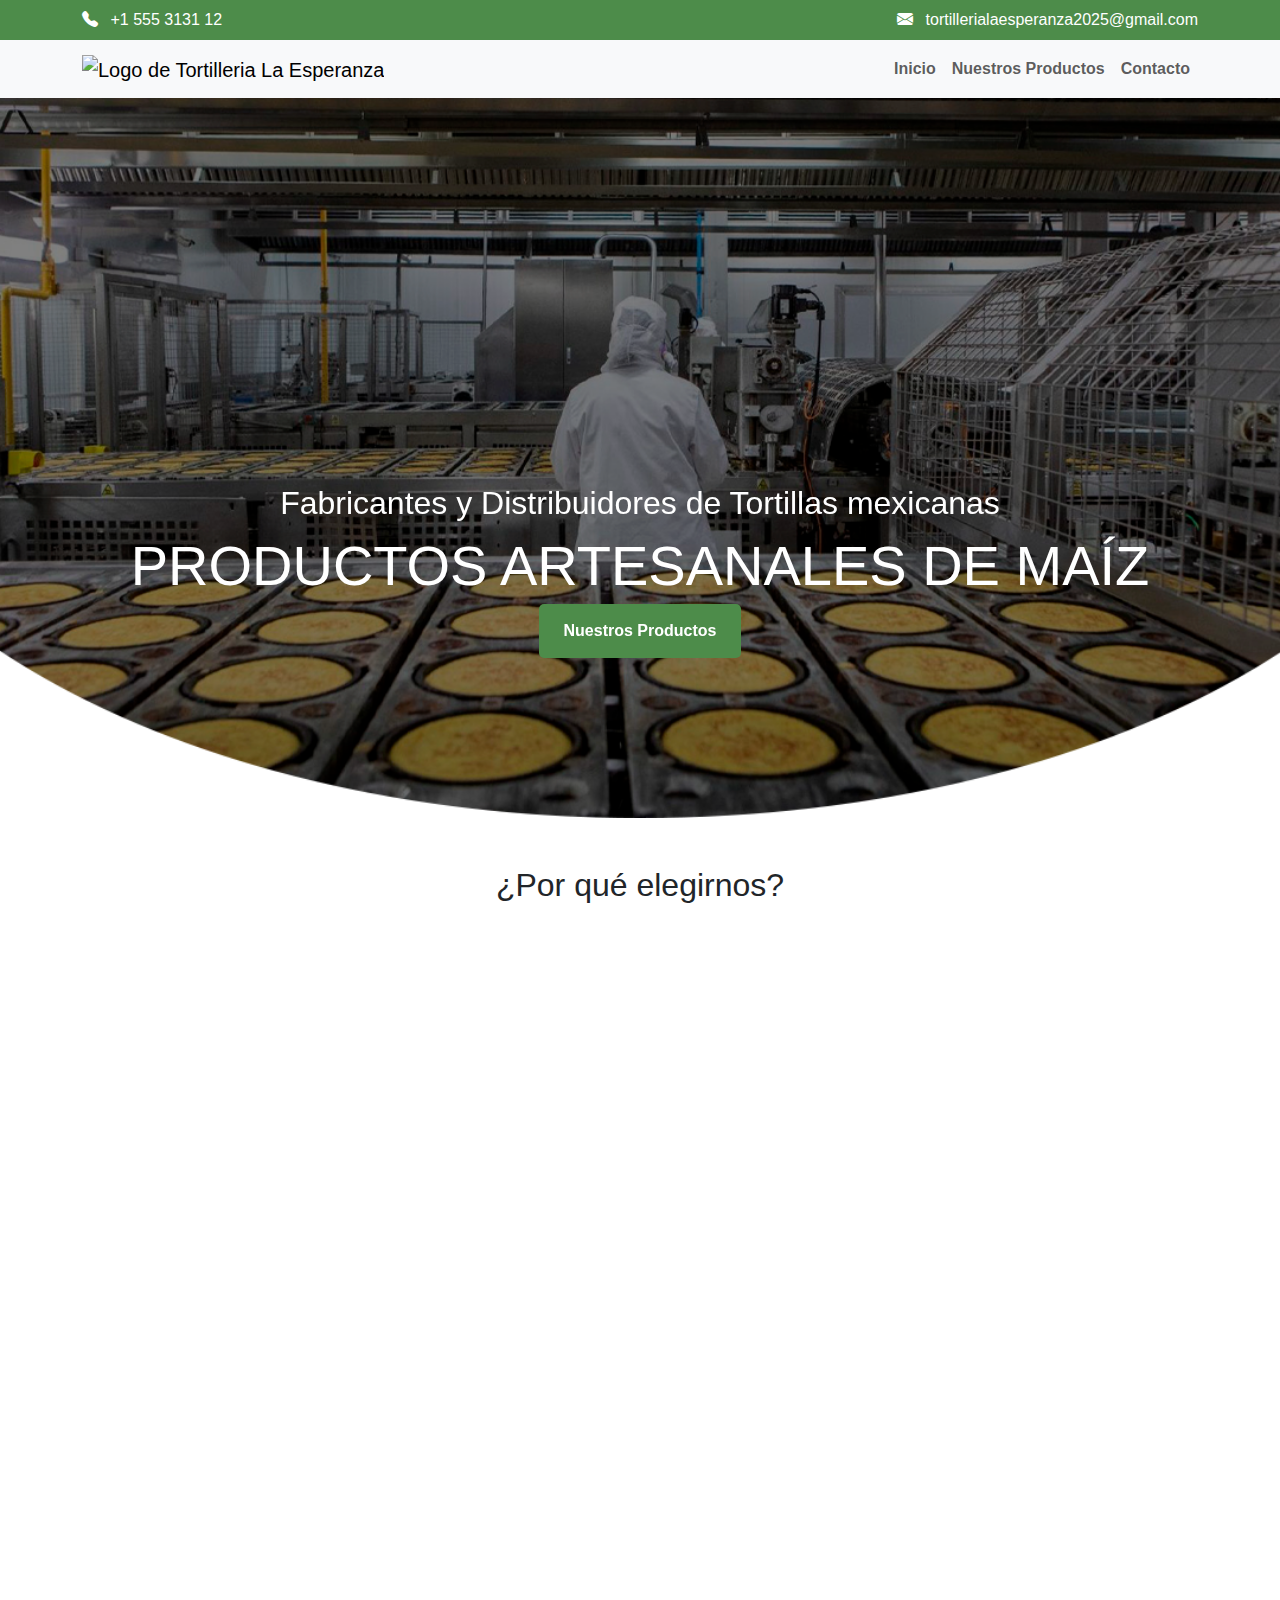
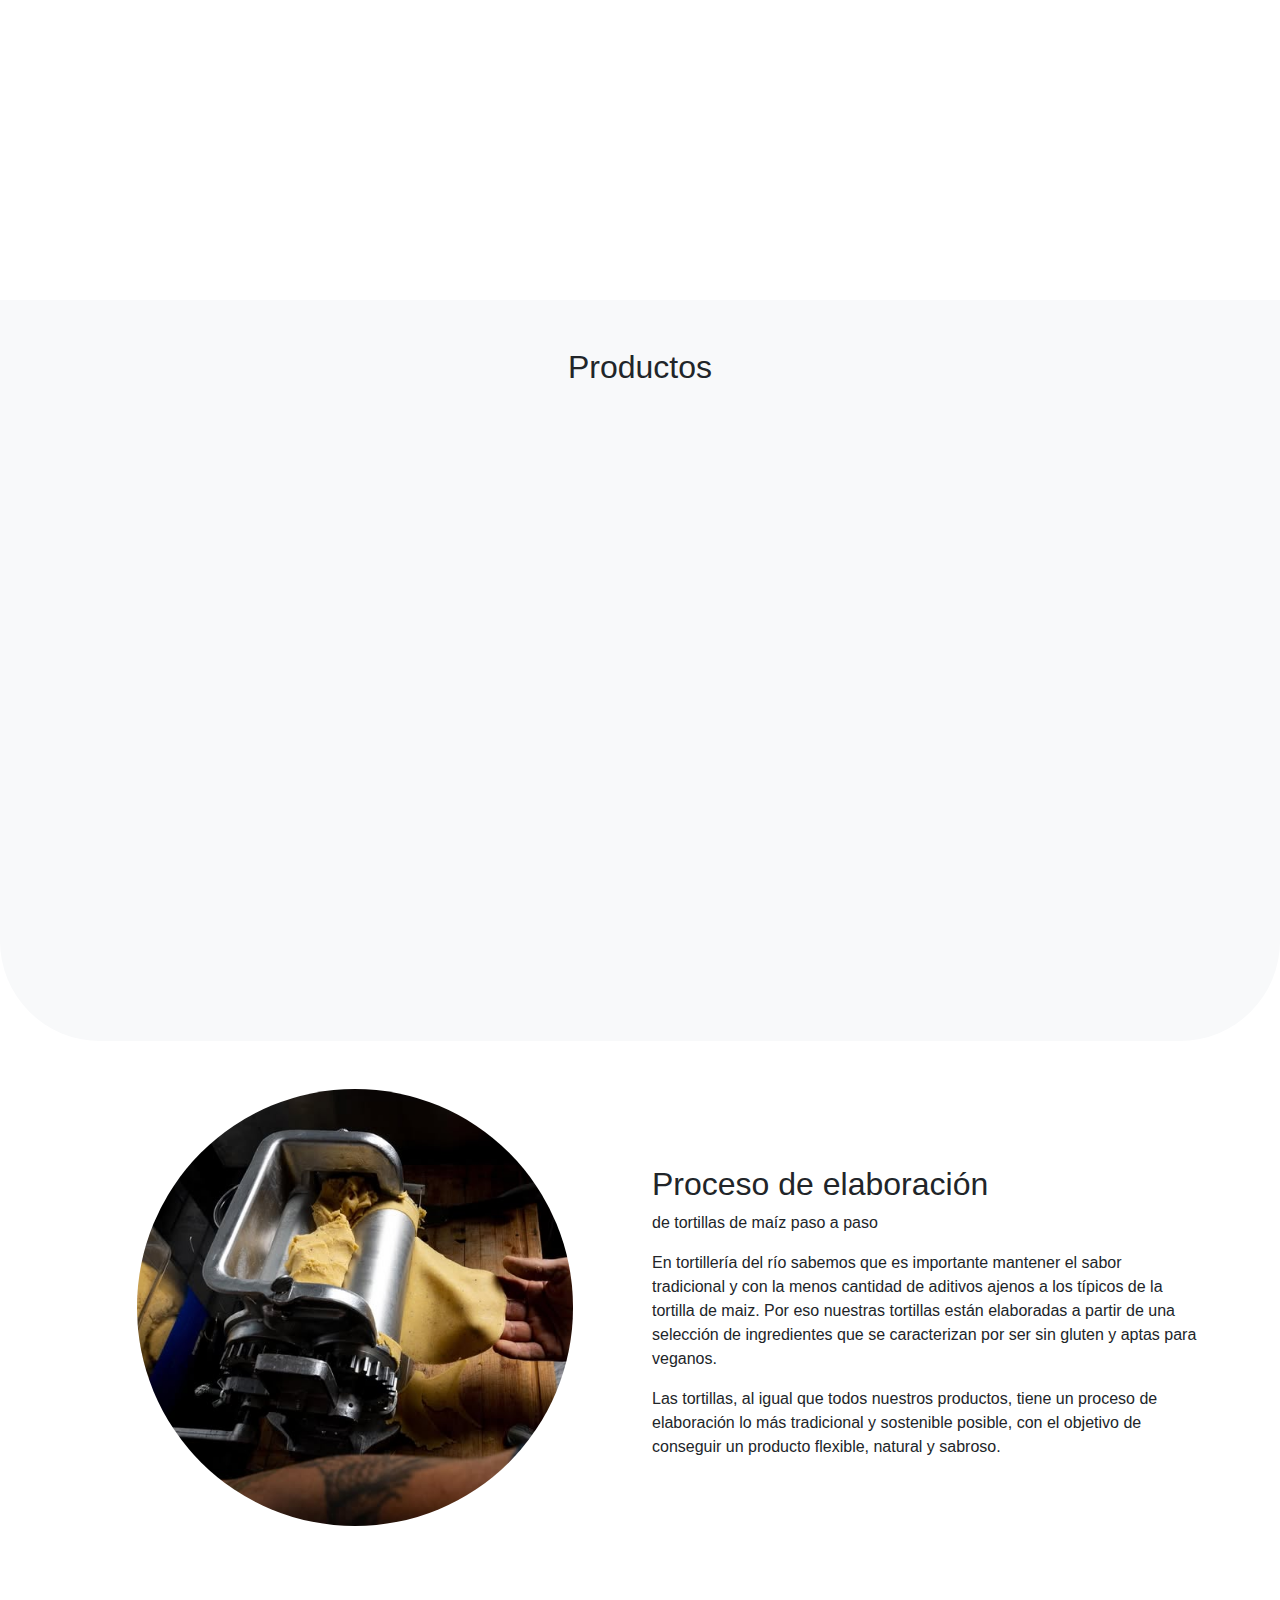
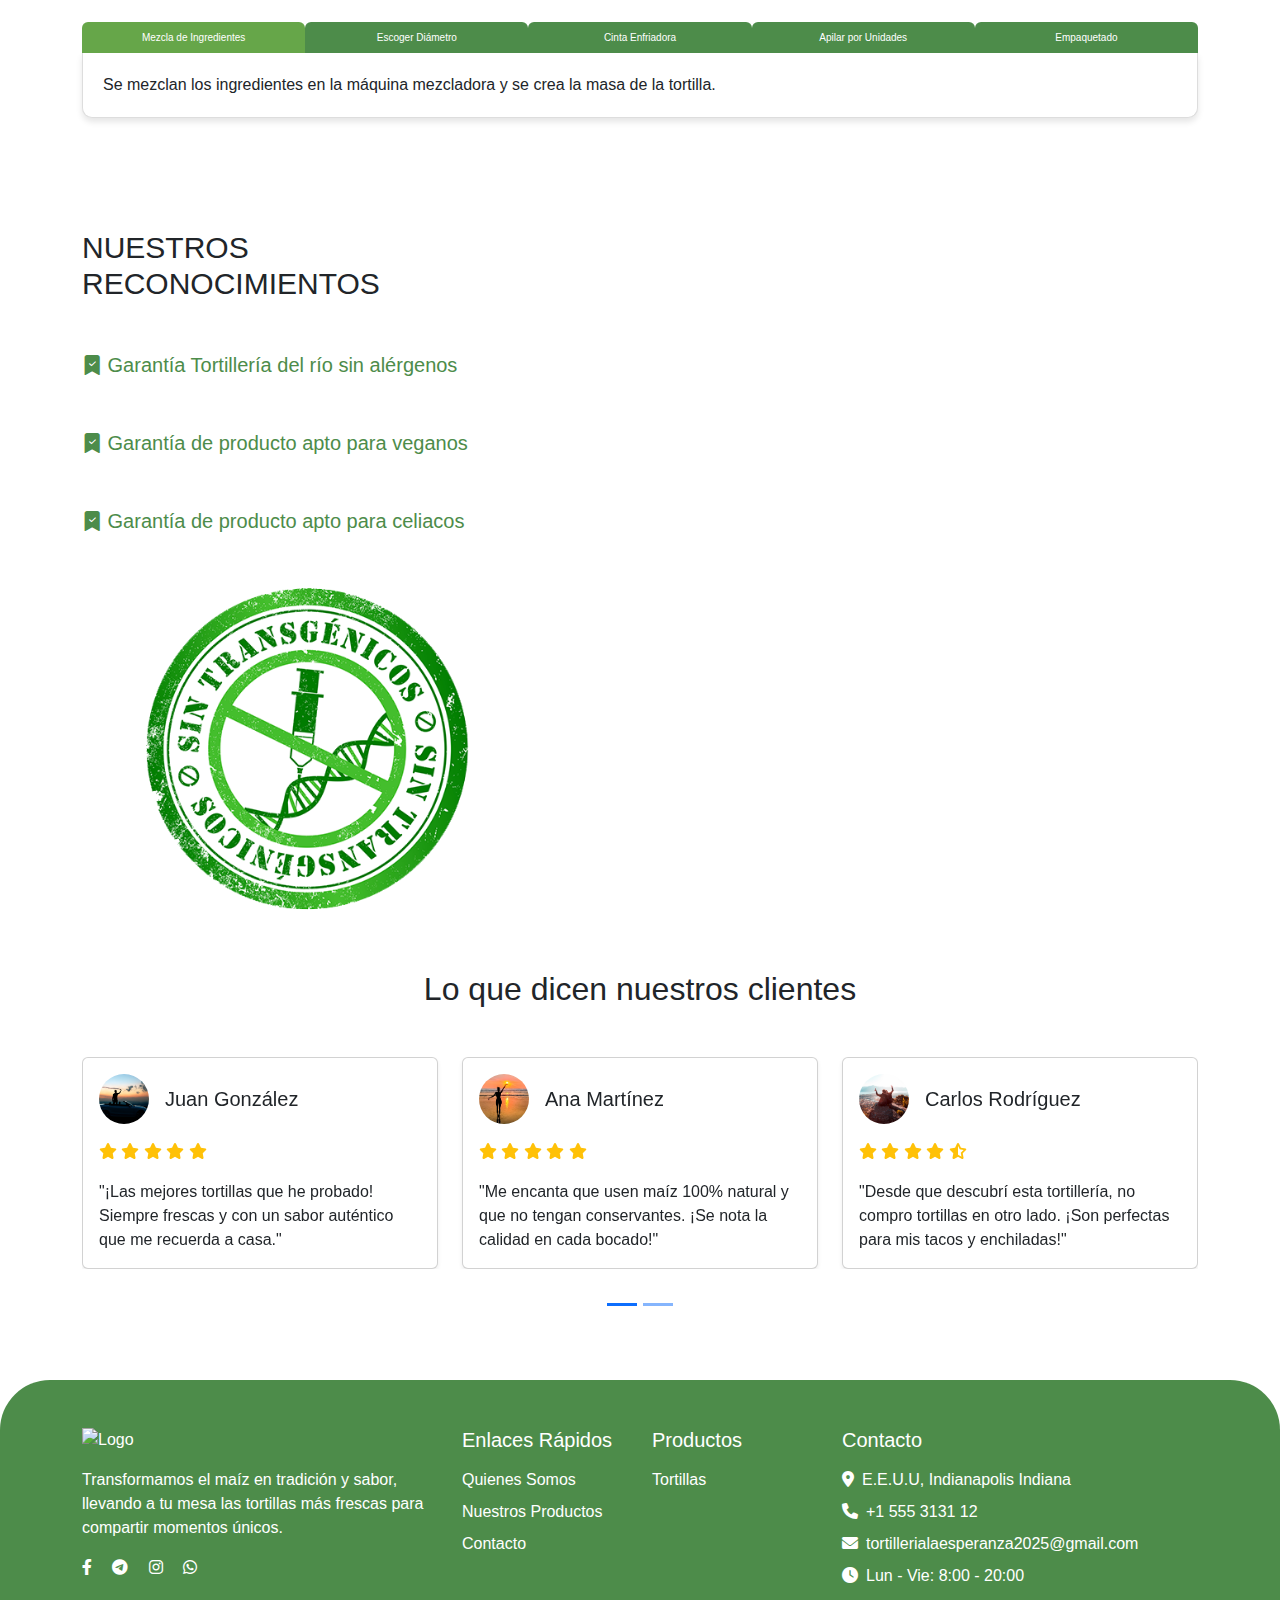
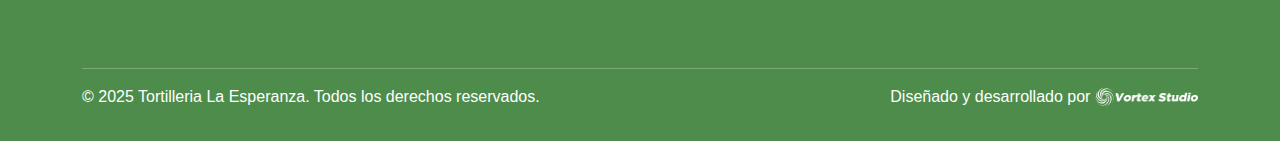
==== index.html @ ca619ed2 "Web" ====
<!doctype html>
<html lang="en">
  <head>
    <meta charset="utf-8">
    <meta name="viewport" content="width=device-width, initial-scale=1">
    <title>Tortilleria La Esperanza</title>
    <link href="https://cdn.jsdelivr.net/npm/bootstrap@5.3.3/dist/css/bootstrap.min.css" rel="stylesheet" integrity="sha384-QWTKZyjpPEjISv5WaRU9OFeRpok6YctnYmDr5pNlyT2bRjXh0JMhjY6hW+ALEwIH" crossorigin="anonymous">
    <link rel="stylesheet" href="https://cdn.jsdelivr.net/npm/bootstrap-icons@1.11.3/font/bootstrap-icons.min.css">
    <link rel="stylesheet" href="https://cdnjs.cloudflare.com/ajax/libs/font-awesome/6.0.0/css/all.min.css">
    <link href="https://unpkg.com/aos@2.3.1/dist/aos.css" rel="stylesheet">
    <link rel="stylesheet" href="./style.css">

</head>
  <body>

    <button id="btnVolverArriba" class="btn-volver-arriba" title="Volver arriba">
        <i class="fas fa-arrow-up" style="display: flex; justify-content: center; justify-items: center ; align-content: center; align-items: center;"></i>
    </button>

    
  <!-- Información de Contacto -->
<div class="container-fluid py-2" style="background-color: var(--primary);">
    <div class="container">
      <div class="row">
        <!-- Teléfono -->
        <div class="col-md-6 col-lg-6 text-white text-center text-md-start">
          <p class="mb-0">
            <i class="bi bi-telephone-fill me-2"></i>
            +1 555 3131 12
          </p>
        </div>
        <!-- Correo Electrónico -->
        <div class="col-md-6 col-lg-6 text-white text-center text-md-end">
          <p class="mb-0">
            <i class="bi bi-envelope-fill me-2"></i>
            tortillerialaesperanza2025@gmail.com
          </p>
        </div>
      </div>
    </div>
  </div>
  

    <!-- Navbar -->
    <nav class="navbar navbar-expand-lg bg-light">
        <div class="container">
            <a class="navbar-brand" href="#">
                <img src="#" alt="Logo de Tortilleria La Esperanza" height="30">
            </a>
            <button class="navbar-toggler" type="button" data-bs-toggle="collapse" data-bs-target="#navbarNav">
                <span class="navbar-toggler-icon"></span>
            </button>
            <div class="collapse navbar-collapse" id="navbarNav">
                <ul class="navbar-nav ms-auto">
                    <li class="nav-item"><a class="nav-link" href="./index.html"><b>Inicio</b></a></li>
                    <li class="nav-item"><a class="nav-link" href="./productos.html"><b>Nuestros Productos</b></a></li>
                    <li class="nav-item"><a class="nav-link" href="./contacto.html"><b>Contacto</b></a></li>
                </ul>
            </div>
        </div>
    </nav>

    <div class="section">
        <div class="content"  data-aos="zoom-in" data-aos-duration="1800">
        <p >Fabricantes y Distribuidores de Tortillas mexicanas</p>
        <h1 >PRODUCTOS ARTESANALES DE MAÍZ</h1>
        <button><a class="nav-link" href="#NuestrosProductos"><b>Nuestros Productos</b></a></button>
        </div>
      </div>

      <section class="py-5">
        <div class="container">
          <h2 class="text-center mb-4" >¿Por qué elegirnos?</h2>
          <div class="row g-4">
            <div class="col-md-6 col-lg-6" data-aos="fade-up" data-aos-duration="2000">
              <div class="card h-100 border-0 shadow">
                <img src="./Imagenes/Extras/Mazorca.png" class="card-img-top" style="width: 150px; display: flex; margin: auto;" alt="Maíz en grano">
                <div class="card-body text-center">
                  <h5 class="card-title">100% maíz en grano</h5>
                  <p class="card-text">Para lograr nuestros productos siempre utilizamos maíz en grano, rico en vitamina A, B y E.</p>
                </div>
              </div>
            </div>
            <div class="col-md-6 col-lg-6" data-aos="fade-up" data-aos-duration="2000">
              <div class="card h-100 border-0 shadow">
                <img src="./Imagenes/Extras/ReaccionQuimica.png" class="card-img-top" style="width: 150px; display: flex; margin: auto;" alt="Sin aditivos químicos">
                <div class="card-body text-center">
                  <h5 class="card-title">Sin aditivos ni conservantes químicos</h5>
                  <p class="card-text">Cada producto cuenta con garantía libre de transgénicos.</p>
                </div>
              </div>
            </div>
            <div class="col-md-6 col-lg-6" data-aos="fade-up" data-aos-duration="2000">
              <div class="card h-100 border-0 shadow">
                <img src="./Imagenes/Extras/Veganos.png" class="card-img-top" style="width: 150px; display: flex; margin: auto;" alt="Apto para veganos y celiacos">
                <div class="card-body text-center">
                  <h5 class="card-title">Apto para veganos y celíacos</h5>
                  <p class="card-text">No tienen huevo, ni lactosa ni ningún otro ingrediente de origen animal.</p>
                </div>
              </div>
            </div>
            <div class="col-md-6 col-lg-6" data-aos="fade-up" data-aos-duration="2000">
              <div class="card h-100 border-0 shadow">
                <img src="./Imagenes/Extras/Reloj.png" class="card-img-top" style="width: 150px; display: flex; margin: auto;" alt="Producción diaria">
                <div class="card-body text-center">
                  <h5 class="card-title">Producción diaria</h5>
                  <p class="card-text">Fabricamos los productos todos los días con el objetivo de ofrecer productos frescos.</p>
                </div>
              </div>
            </div>
          </div>
        </div>
      </section>

    <!-- Quienes Somos -->

    <section id="QuienesSomos" class="py-3 pb-5">
        <div class="container">
            <div class="row justify-content-center">
                <div class="col-md-10" data-aos="fade-up" data-aos-duration="2000">
                    <div class="card shadow" style="border: none;">
                        <div class="card-body p-4 text-center">
                            <h5 class="card-title pt-4 text-center" style="font-size: 35px;">¿Qué nos caracteriza como empresa?</h5>
                            <span style="font-size: 20px;">Apostamos por la innovación y calidad en el producto</span>
                            <p class="card-text mt-4" style="font-size: 15px;">En tortilleria del río siempre nos hemos caracterizado por fabricar nuestros porductos con procesos 100% tradicionales y artesanales. En los últimos, debido al crecimiento de nuestra empresa hemos incorporado a nuestras instalaciones procesos industriales manteniendo la misma calidad de los productos artesanales. No significa que hayamos perdido nuestros productos artesanales, sino que añadimos innovación en la producción.</p>
                            <div class="button-wrapper">
                                <a href="#" class="highlight-button">Sobre Nosotros</a>
                            </div> 
                        </div>
                    </div>
                </div>
            </div>
        </div>
    </section>

    
      <!-- Productos  -->
    <section id="NuestrosProductos" class="py-5 bg-light" style="border-radius: 0px 0px 100px 100px ;">
        <div class="container">
            <h2 class="text-center mb-5">Productos</h2>
            <div class="row g-4 pb-5 " >
                <!-- Plantillas Web -->
                <div class="col-md-12 col-lg-4" data-aos="flip-right" data-aos-duration="1000">
                    <div class="card h-100">
                        <img src="./Imagenes/Extras/Tortilla-totopo-13cm-tortilleria-del-rio-300x300.jpg" width="100%"  class="card-img-top" alt="Tortillas">
                        <div class="card-body">
                            <h4 class="card-title">Tortilla Totopo</h4>
                            <p class="card-text"></p>
                            <div class="d-flex justify-content-between align-items-center">
                                <span class="h5 mb-0">(500gr)</span>
                                <span class="badge bg-primary">Más Vendido</span>
                            </div>
                        </div>
                        <div class="card-footer bg-white border-0">
                            <!-- Producto 1 -->
                            <a class="nav-link" href="http://">
                                <button type="button" class="btn w-100" style="background-color: var(--primary); color: white;" >
                                    Ver mas
                                </button>
                            </a>
                        </div>
                    </div>
                </div>

                <!-- Plugins WordPress -->
                <div class="col-md-12 col-lg-4" data-aos="flip-right" data-aos-duration="1500">
                    <div class="card h-100">
                        <img src="./Imagenes/Extras/tortilla-de-harina-de-maiz-tortilleria-del-rio-1-300x300.jpg" width="100%" class="card-img-top" alt="Tortillas">
                        <div class="card-body">
                            <h4 class="card-title">Tortilla Flauta Harina de Maíz </h4>
                            <p class="card-text"></p>
                            <div class="d-flex justify-content-between align-items-center">
                                <span class="h5 mb-0">(700gr)</span>
                                <span class="badge bg-warning text-dark">Nuevo</span>
                            </div>
                        </div>
                        <div class="card-footer bg-white border-0">
                           <!-- Producto 2 -->
                            <a class="nav-link" href="http://">
                                <button type="button" class="btn w-100" style="background-color: var(--primary); color: white;" >
                                    Ver mas
                                </button>
                            </a>
                        </div>
                    </div>
                </div>

                <!-- Temas WordPress -->
                <div class="col-md-12 col-lg-4" data-aos="flip-right" data-aos-duration="2000">
                    <div class="card h-100">
                        <img src="./Imagenes/Extras/tortilla-de-harina-de-Maiz-Tortilleria-del-Rio-300x300.jpg" width="100%"  class="card-img-top" alt="Tortillas">
                        <div class="card-body">
                            <h4 class="card-title">Tortillas de Harina de Maíz </h4>
                            <p class="card-text"></p>
                            <div class="d-flex justify-content-between align-items-center">
                                <span class="h5 mb-0">(500gr)</span>
                                <span class="badge bg-success">Destacado</span>
                            </div>
                        </div>
                        <div class="card-footer bg-white border-0">
                            <!-- Producto 3 -->
                            <a class="nav-link" href="http://">
                                <button type="button" class="btn w-100" style="background-color: var(--primary); color: white;" >
                                    Ver mas
                                </button>
                            </a>
                        </div>
                    </div>
                </div>
             
            </div>
        </div>
    </section>


     <!-- Proceso Laboral -->
     <section class="py-5">
        <div class="container">
            <div class="row" style="display: flex; align-items: center; align-content: center;">
                <div class="col-md-12 col-lg-6 ">
                    <img  style="display: flex; margin: auto; border-radius: 100%; width: 80%;" src="./Imagenes/Extras/ProcesoDeElaboracion.jpg" alt="Proceso De Elaboracion">
                </div>
                <div class="col-md-12 col-lg-6 mt-4" >
                    <h2 >Proceso de elaboración</h2>
                    <p>de tortillas de maíz paso a paso</p>
                    <p>En tortillería del río sabemos que es importante mantener el sabor tradicional y con la menos cantidad de aditivos ajenos a los típicos de la tortilla de maiz. Por eso nuestras tortillas están elaboradas a partir de una selección de ingredientes que se caracterizan por ser sin gluten y aptas para veganos.</p>
                    <p>Las tortillas, al igual que todos nuestros productos, tiene un proceso de elaboración lo más tradicional y sostenible posible, con el objetivo de conseguir un producto flexible, natural y sabroso.</p>
                </div>
            </div>
        </div>
     </section>


     <div class="container mt-5 mb-5"  >
        <ul class="nav nav-tabs d-flex flex-wrap" id="myTab" role="tablist">
          <li class="nav-item" role="presentation" style="flex: 1;">
            <button class="nav-link active w-100 d-block d-md-inline-block" id="mezcla-tab" data-bs-toggle="tab" data-bs-target="#mezcla" type="button" role="tab" aria-controls="mezcla" aria-selected="true">Mezcla de Ingredientes</button>
          </li>
          <li class="nav-item" role="presentation" style="flex: 1;">
            <button class="nav-link w-100 d-block d-md-inline-block" id="diametro-tab" data-bs-toggle="tab" data-bs-target="#diametro" type="button" role="tab" aria-controls="diametro" aria-selected="false">Escoger Diámetro</button>
          </li>
          <li class="nav-item" role="presentation" style="flex: 1;">
            <button class="nav-link w-100 d-block d-md-inline-block" id="cinta-tab" data-bs-toggle="tab" data-bs-target="#cinta" type="button" role="tab" aria-controls="cinta" aria-selected="false">Cinta Enfriadora</button>
          </li>
          <li class="nav-item" role="presentation" style="flex: 1;">
            <button class="nav-link w-100 d-block d-md-inline-block" id="apilar-tab" data-bs-toggle="tab" data-bs-target="#apilar" type="button" role="tab" aria-controls="apilar" aria-selected="false">Apilar por Unidades</button>
          </li>
          <li class="nav-item" role="presentation" style="flex: 1;">
            <button class="nav-link w-100 d-block d-md-inline-block" id="empaquetado-tab" data-bs-toggle="tab" data-bs-target="#empaquetado" type="button" role="tab" aria-controls="empaquetado" aria-selected="false">Empaquetado</button>
          </li>
        </ul>
        <div class="tab-content" id="myTabContent">
          <div class="tab-pane fade show active" id="mezcla" role="tabpanel" aria-labelledby="mezcla-tab">
            Se mezclan los ingredientes en la máquina mezcladora y se crea la masa de la tortilla.
          </div>
          <div class="tab-pane fade" id="diametro" role="tabpanel" aria-labelledby="diametro-tab">
            Traslado de la masa a la tortilladora para obtener la forma de tortilla. Se escoge el diámetro de la tortilla en función de las necesidades de la producción.
          </div>
          <div class="tab-pane fade" id="cinta" role="tabpanel" aria-labelledby="cinta-tab">
            A continuación se hornean y posteriormente las tortillas pasan por la cinta enfriadora.
          </div>
          <div class="tab-pane fade" id="apilar" role="tabpanel" aria-labelledby="apilar-tab">
            Se cuentas y se apilan según el posterior empaquetado.
          </div>
          <div class="tab-pane fade" id="empaquetado" role="tabpanel" aria-labelledby="empaquetado-tab">
            Procedemos al empaquetado y colocación.
          </div>
        </div>
      </div>
    
     <!-- Formulario de Contacto -->
     <section id="Contacto" class="py-5">
        <div class="container">
            <div class="row justify-content-center">
                <div class="col-md-12 col-lg-5">
                    <h2 class="mt-3 mb-5" style="font-size: 30px;">NUESTROS RECONOCIMIENTOS</h2>
                    <p class="mb-5" style="font-size: 20px; color: var(--primary);"><i class="bi bi-bookmark-check-fill"></i> Garantía Tortillería del río sin alérgenos</p>
                    <p class="mb-5" style="font-size: 20px; color: var(--primary);"><i class="bi bi-bookmark-check-fill"></i> Garantía de producto apto para veganos</p>
                    <p class="mb-5" style="font-size: 20px; color: var(--primary);"><i class="bi bi-bookmark-check-fill"></i> Garantía de producto apto para celiacos</p>
                    <img style="display: flex; margin: auto;" src="./Imagenes/Extras/sello-libre-de-transgenicos-tortilleria-del-rio.png" width="80%" alt="">
                </div>
                <div class="col-md-12 col-lg-7" data-aos="flip-left" data-aos-duration="3000">
                    <div class="card shadow">
                        <div class="card-body p-4">
                            <h2 class="text-center mb-4">Para más información</h2>
                            <p class="mb-2" style="font-size: 18px;">Si necesitas más información sobre los productos que vendemos o quieres ponerte en contacto con nosotros porque estás interesado en comprar nuestros productos, rellena el siguiente formulario.</p>
                            <p class="mb-4" style="font-size: 18px;">Te responderemos lo más rápido posible.</p>
                            <form id="proyectoForm" onsubmit="enviarWhatsApp(event)">
                                <div class="mb-3">
                                    <label for="nombre" class="form-label">Nombre</label>
                                    <input type="text" class="form-control" id="nombre" required 
                                        placeholder="Nombre">
                                </div>

                                <div class="mb-3">
                                    <label for="apellido" class="form-label">Apellido</label>
                                    <input type="text" class="form-control" id="apellido" required 
                                        placeholder="Apellido">
                                </div>
                                
                                <div class="mb-3">
                                    <label for="correo" class="form-label">Correo</label>
                                    <input type="email" class="form-control" id="correo" required 
                                        placeholder="Correo">
                                </div>

                                <div class="mb-4">
                                    <label for="telefono" class="form-label">Número de Teléfono</label>
                                    <div class="input-group">
                                        <span class="input-group-text"><i class="fas fa-phone"></i></span>
                                        <input type="tel" class="form-control" id="telefono" required
                                            placeholder="+1 XXX-XXX-XXXX">
                                    </div>
                                </div>

                                <div class="text-center">
                                    <button type="submit" class="btn btn-lg px-4 me-lg-3 mt-3 " style=" background-color: var(--primary); color: white; font-size: 15px;">
                                        Enviar por WhatsApp<i class="fab fa-whatsapp ms-2"></i>
                                    </button>
                                    <button type="submit" id="enviarCorreo" class="btn btn-lg px-4 ms-lg-3 mt-3 " style=" background-color: var(--primary); color: white; font-size: 15px;">
                                        Enviar por Correo<i class="bi bi-envelope-at-fill ms-2"></i>
                                    </button>
                                </div>
                            </form>
                        </div>
                    </div>
                </div>
            </div>
        </div>
    </section>

       <!-- Nueva sección de Testimonios con Carrusel -->
       <section id="testimonios" class="py-5 pt-2">
        <div class="container">
            <h2 class="text-center mb-5">Lo que dicen nuestros clientes</h2>
            
            <!-- Carrusel de Testimonios -->
            <div id="testimoniosCarrusel" class="carousel slide" data-bs-ride="carousel">
                <div class="carousel-inner">
                    <!-- Primer grupo de testimonios -->
                    <div class="carousel-item active">
                        <div class="row g-4">
                            <div class="col-md-4">
                                <div class="card h-100 shadow-sm">
                                    <div class="card-body">
                                        <div class="d-flex align-items-center mb-3">
                                            <img src="./Imagenes/testimonios/Testimonio1.png" class="rounded-circle me-3" style="width: 50px; height: 50px;" alt="Cliente 1">
                                            <div>
                                                <h5 class="mb-0">Juan González</h5>
                                                <small class="text-muted"></small>
                                            </div>
                                        </div>
                                        <div class="mb-3">
                                            <i class="fas fa-star text-warning"></i>
                                            <i class="fas fa-star text-warning"></i>
                                            <i class="fas fa-star text-warning"></i>
                                            <i class="fas fa-star text-warning"></i>
                                            <i class="fas fa-star text-warning"></i>
                                        </div>
                                        <p class="card-text">"¡Las mejores tortillas que he probado! Siempre frescas y con un sabor auténtico que me recuerda a casa."</p>
                                    </div>
                                </div>
                            </div>

                            <div class="col-md-4">
                                <div class="card h-100 shadow-sm">
                                    <div class="card-body">
                                        <div class="d-flex align-items-center mb-3">
                                            <img src="./Imagenes/testimonios/Testimonio2.png"class="rounded-circle me-3" style="width: 50px; height: 50px;"  alt="Cliente 2">
                                            <div>
                                                <h5 class="mb-0">Ana Martínez</h5>
                                                <small class="text-muted"></small>
                                            </div>
                                        </div>
                                        <div class="mb-3">
                                            <i class="fas fa-star text-warning"></i>
                                            <i class="fas fa-star text-warning"></i>
                                            <i class="fas fa-star text-warning"></i>
                                            <i class="fas fa-star text-warning"></i>
                                            <i class="fas fa-star text-warning"></i>
                                        </div>
                                        <p class="card-text">"Me encanta que usen maíz 100% natural y que no tengan conservantes. ¡Se nota la calidad en cada bocado!"</p>
                                    </div>
                                </div>
                            </div>

                            <div class="col-md-4">
                                <div class="card h-100 shadow-sm">
                                    <div class="card-body">
                                        <div class="d-flex align-items-center mb-3">
                                            <img src="./Imagenes/testimonios/Testimonio3.png" class="rounded-circle me-3" style="width: 50px; height: 50px;"  alt="Cliente 3">
                                            <div>
                                                <h5 class="mb-0">Carlos Rodríguez</h5>
                                                <small class="text-muted"></small>
                                            </div>
                                        </div>
                                        <div class="mb-3">
                                            <i class="fas fa-star text-warning"></i>
                                            <i class="fas fa-star text-warning"></i>
                                            <i class="fas fa-star text-warning"></i>
                                            <i class="fas fa-star text-warning"></i>
                                            <i class="fas fa-star-half-alt text-warning"></i>
                                        </div>
                                        <p class="card-text">"Desde que descubrí esta tortillería, no compro tortillas en otro lado. ¡Son perfectas para mis tacos y enchiladas!"</p>
                                    </div>
                                </div>
                            </div>
                        </div>
                    </div>

                    <!-- Segundo grupo de testimonios -->
                    <div class="carousel-item">
                        <div class="row g-4">
                            <div class="col-md-4">
                                <div class="card h-100 shadow-sm">
                                    <div class="card-body">
                                        <div class="d-flex align-items-center mb-3">
                                            <img src="./Imagenes/testimonios/Testimonio4.png" class="rounded-circle me-3" style="width: 50px; height: 50px;"  alt="Cliente 4">
                                            <div>
                                                <h5 class="mb-0">Pedro Sánchez</h5>
                                                <small class="text-muted"></small>
                                            </div>
                                        </div>
                                        <div class="mb-3">
                                            <i class="fas fa-star text-warning"></i>
                                            <i class="fas fa-star text-warning"></i>
                                            <i class="fas fa-star text-warning"></i>
                                            <i class="fas fa-star text-warning"></i>
                                            <i class="fas fa-star text-warning"></i>
                                        </div>
                                        <p class="card-text">"La frescura y textura de estas tortillas es inigualable. ¡Y lo mejor es que son aptas para veganos y celiacos!"</p>
                                    </div>
                                </div>
                            </div>

                            <div class="col-md-4">
                                <div class="card h-100 shadow-sm">
                                    <div class="card-body">
                                        <div class="d-flex align-items-center mb-3">
                                            <img src="./Imagenes/testimonios/Testimonio5.png" class="rounded-circle me-3" style="width: 50px; height: 50px;"  alt="Cliente 2">
                                            <div>
                                                <h5 class="mb-0">Miguel Pérez</h5>
                                                <small class="text-muted"></small>
                                            </div>
                                        </div>
                                        <div class="mb-3">
                                            <i class="fas fa-star text-warning"></i>
                                            <i class="fas fa-star text-warning"></i>
                                            <i class="fas fa-star text-warning"></i>
                                            <i class="fas fa-star text-warning"></i>
                                            <i class="fas fa-star text-warning"></i>
                                        </div>
                                        <p class="card-text">"Siempre me atienden con amabilidad, y la calidad de sus productos es impecable. ¡Recomendadísima!"</p>
                                    </div>
                                </div>
                            </div>

                            <div class="col-md-4">
                                <div class="card h-100 shadow-sm">
                                    <div class="card-body">
                                        <div class="d-flex align-items-center mb-3">
                                            <img src="./Imagenes/testimonios/Testimonio6.png" class="rounded-circle me-3" style="width: 50px; height: 50px;"  alt="Cliente 2">
                                            <div>
                                                <h5 class="mb-0">Valeria López</h5>
                                                <small class="text-muted"></small>
                                            </div>
                                        </div>
                                        <div class="mb-3">
                                            <i class="fas fa-star text-warning"></i>
                                            <i class="fas fa-star text-warning"></i>
                                            <i class="fas fa-star text-warning"></i>
                                            <i class="fas fa-star text-warning"></i>
                                            <i class="fas fa-star text-warning"></i>
                                        </div>
                                        <p class="card-text">"El aroma de las tortillas recién hechas es irresistible, y el sabor supera cualquier otra que haya probado."</p>
                                    </div>
                                </div>
                            </div>

                            <!-- Puedes agregar más testimonios aquí -->
                        </div>
                    </div>
                </div>

               

                <!-- Indicadores del carrusel -->
                <div class="carousel-indicators position-relative mt-4">
                    <button type="button" data-bs-target="#testimoniosCarrusel" data-bs-slide-to="0" class="active bg-primary" aria-current="true"></button>
                    <button type="button" data-bs-target="#testimoniosCarrusel" data-bs-slide-to="1" class="bg-primary"></button>
                </div>
            </div>
        </div>
    </section>


    <!-- Footer -->
    <footer class="text-white pt-5 pb-4" style="background-color: var(--primary); border-radius: 50px 50px 0px 0px;">
        <div class="container">
            <div class="row">
                <!-- Información de la Empresa -->
                <div class="col-lg-4 mb-4">
                    <img src="./Logo/VortexSudio.png" alt="Logo" height="40" class="mb-3">
                    <p class="mb-3">Transformamos el maíz en tradición y sabor, llevando a tu mesa las tortillas más frescas para compartir momentos únicos.</p>
                    <div class="social-links">
                        <a href="#" class="text-white me-3"><i class="fab fa-facebook-f"></i></a>
                        <a href="#" class="text-white me-3"><i class="fab fa-telegram"></i></a>
                        <a href="#" class="text-white me-3"><i class="fab fa-instagram"></i></a>
                        <a href="#" class="text-white"><i class="fab fa-whatsapp"></i></a>
                    </div>
                </div>

                <!-- Enlaces Rápidos -->
                <div class="col-lg-2 mb-4">
                    <h5 class="mb-3">Enlaces Rápidos</h5>
                    <ul class="list-unstyled">
                        <li class="mb-2"><a class="nav-link" href="#QuienesSomos">Quienes Somos</a></li>
                        <li class="mb-2"><a class="nav-link" href="#NuestrosProductos">Nuestros Productos</a></li>
                        <li class="mb-2"><a class="nav-link" href="#Contacto">Contacto</a></li>
                    </ul>
                </div>

                <!-- Servicios -->
                <div class="col-lg-2 mb-4">
                    <h5 class="mb-3">Productos</h5>
                    <ul class="list-unstyled">
                        <li class="mb-2">Tortillas</li>
                    </ul>
                </div>

                <!-- Contacto -->
                <div class="col-lg-4 mb-4">
                    <h5 class="mb-3">Contacto</h5>
                    <ul class="list-unstyled">
                        <li class="mb-2"><i class="fas fa-map-marker-alt me-2 text-white"></i>E.E.U.U, Indianapolis Indiana </li>
                        <li class="mb-2"><i class="fas fa-phone me-2 text-white"></i>+1 555 3131 12</li>
                        <li class="mb-2"><i class="fas fa-envelope me-2 text-white"></i>tortillerialaesperanza2025@gmail.com</li>
                        <li class="mb-2"><i class="fas fa-clock me-2 text-white"></i>Lun - Vie: 8:00 - 20:00</li>
                    </ul>
                </div>
            </div>

            

            <!-- Copyright -->
            <div class="row mt-4">
                <div class="col-12">
                    <hr class="bg-light">
                    <div class="d-flex justify-content-between align-items-center flex-wrap">
                        <p class="mb-2" >
                            &copy; 2025 Tortilleria La Esperanza. Todos los derechos reservados.
                        </p>
                       <p class="mb-2">
                            Diseñado y desarrollado por <a href="https://vortexstudio.tech" target="_blank">
                                <img src="./Imagenes/Logos/VortexSudio.png" alt="VortexStudio" height="20">
                            </a>
                        </p>
                    </div>
                </div>
            </div>
        </div>
    </footer>

    <script src="JS/correo.js" ></script>
    <script src="JS/scrollTop.js" ></script>
    <script src="JS/whatsapp.js"></script>

    <script src="https://unpkg.com/aos@2.3.1/dist/aos.js"></script>
    <script>
        AOS.init();
      </script>
    <script src="https://cdn.jsdelivr.net/npm/bootstrap@5.3.3/dist/js/bootstrap.bundle.min.js" integrity="sha384-YvpcrYf0tY3lHB60NNkmXc5s9fDVZLESaAA55NDzOxhy9GkcIdslK1eN7N6jIeHz" crossorigin="anonymous"></script>
  </body>
</html>
---- style.css ----
:root {
    --primary: #4D8C4A;
    --secondary: #308C72;
    --accent: #66A649;
}

body{
font-family: Open Sans, Arial, sans-serif;

}


.highlight-button {
position: absolute;
background-color: #6FCF97;
color: white;
border: none;
bottom: -35px;
left: 50%;
transform: translateX(-50%);
border-radius: 25px;
padding: 10px 60px;
box-shadow: 0px 4px 6px rgba(0, 0, 0, 0.1);
text-transform: uppercase;
font-weight: bold;
width: 280px;
}

.highlight-button:hover {
background-color: var(--accent);
color: white;
}

.button-wrapper {
position: relative;
margin-top: 10px;
height: 30px; /* Suficiente espacio para el botón */
}

.nav-tabs .nav-link.active {
background-color: var(--accent);
color: white;
font-size: 10px;
border: none;
}
.nav-tabs .nav-link {
background-color: var(--primary);
color: #ffffff;
border: none;
font-size: 10px;

}
.tab-content {
border: 1px solid #ddd;
border-top: none;
padding: 20px;
border-radius: 0 0 10px 10px;
background-color: #fff;
box-shadow: 0px 4px 6px rgba(0, 0, 0, 0.1);
}



.btn-volver-arriba {
    position: fixed;
    bottom: 20px;
    right: 20px;
    width: 40px;
    height: 40px;
    background-color: white;
    color: var(--primary);
    font-size: 15px;
    border-radius: 100%;
    cursor: pointer;
    display: none;
    z-index: 999;
    transition: all 0.3s ease;
    box-shadow: 0 4px 6px rgba(0, 0, 0, 0.2);
    border: none;
  }

  @media (min-width: 1024px) {
    
.section {
    position: relative;
    height: 80vh;
    display: flex;
    justify-content: center;
    align-items: flex-end;
    background: url('./Imagenes/Fondos/FONDO.png') no-repeat center center/cover;
    overflow: hidden;
    background-position: bottom;
    
    }
    
 
    
    .content {
    position: relative;
    text-align: center;
    z-index: 1;
    color: white;
    margin-bottom: 160px;
    }
    
    .content h1 {
    font-size: 3.5rem;
    margin-bottom: 5px;
    }
    
    .content p {
    font-size: 2rem;
    margin-bottom: 5px;
    }
    
    .content button {
    padding: 15px 25px;
    font-size: 1rem;
    color: white;
    background-color: var(--primary);
    border: none;
    border-radius: 5px;
    cursor: pointer;
    }
    
    .content button:hover {
    background-color: #57B77D;
    }
  }
  
  /* Ajuste para pantallas medianas (tablets) */
  @media (min-width: 768px) and (max-width: 1023px) {
    .section {
        position: relative;
        height: 65vh;
        display: flex;
        justify-content: center;
        align-items: flex-end;
        background: url('./Imagenes/Fondos/FONDO.png') no-repeat center center/cover;
        overflow: hidden;
        background-position: bottom;
        
        }
        

        
        .content {
        position: relative;
        text-align: center;
        z-index: 1;
        color: white;
        padding: 0px 50px;
        margin-bottom: 80px;
        }
        
        .content h1 {
        font-size: 3rem;
        margin-bottom: 5px;
        }
        
        .content p {
        font-size: 1.5rem;
        margin-bottom: 5px;
        }
        
        .content button {
        padding: 15px 25px;
        font-size: 1rem;
        color: white;
        background-color: var(--primary);
        border: none;
        border-radius: 5px;
        cursor: pointer;
        }
        
        .content button:hover {
        background-color: #57B77D;
        }
  }
  
  /* Ajuste para pantallas pequeñas (móviles) */
  @media (max-width: 767px) {
    
.section {
    position: relative;
    height: 65vh;
    display: flex;
    justify-content: center;
    align-items: flex-end;
    background: url('./Imagenes/Fondos/FONDO.png') no-repeat center center/cover;
    overflow: hidden;
    background-position: bottom;
    
    }
    
  
    
    .content {
    position: relative;
    text-align: center;
    z-index: 1;
    color: white;
    padding: 0px 50px;
    margin-bottom: 80px;
    }
    
    .content h1 {
    font-size: 3rem;
    margin-bottom: 5px;
    }
    
    .content p {
    font-size: 1.5rem;
    margin-bottom: 5px;
    }
    
    .content button {
    padding: 15px 25px;
    font-size: 1rem;
    color: white;
    background-color: var(--primary);
    border: none;
    border-radius: 5px;
    cursor: pointer;
    }
    
    .content button:hover {
    background-color: #57B77D;
    }
  }
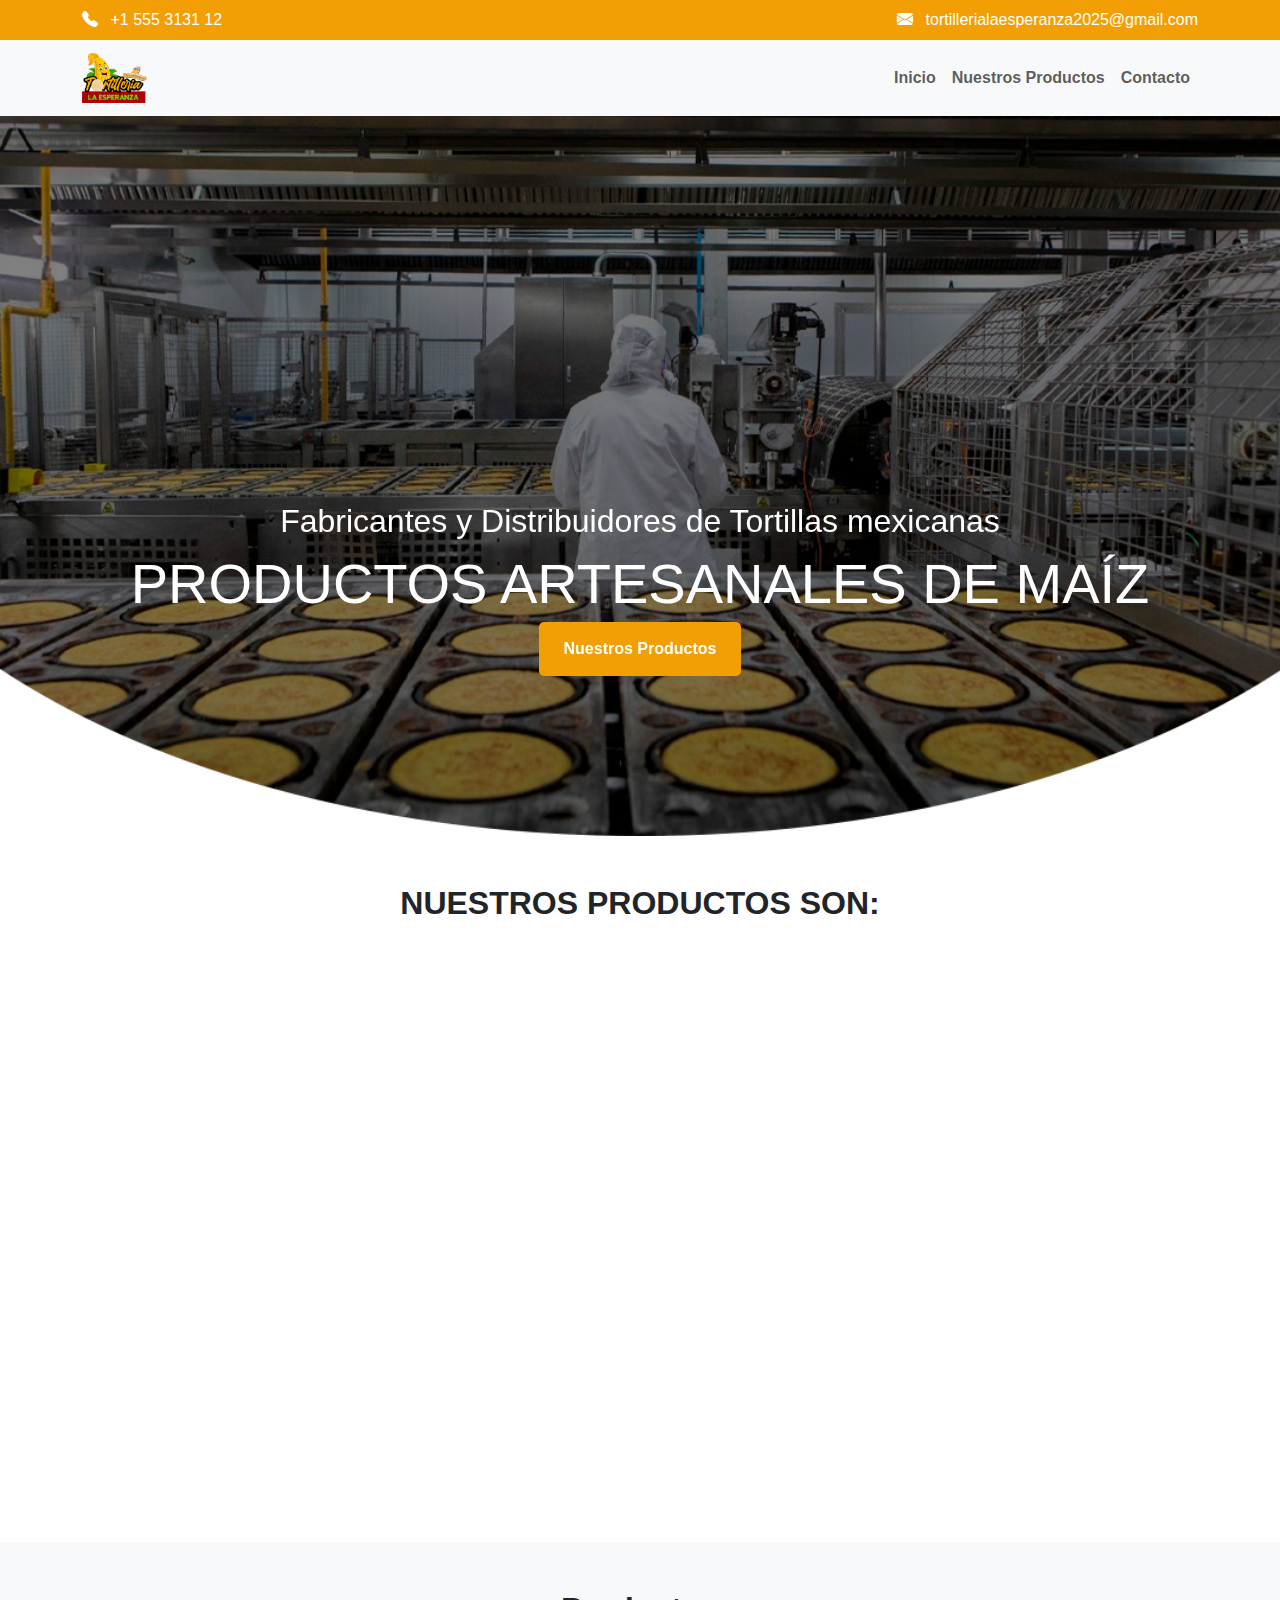
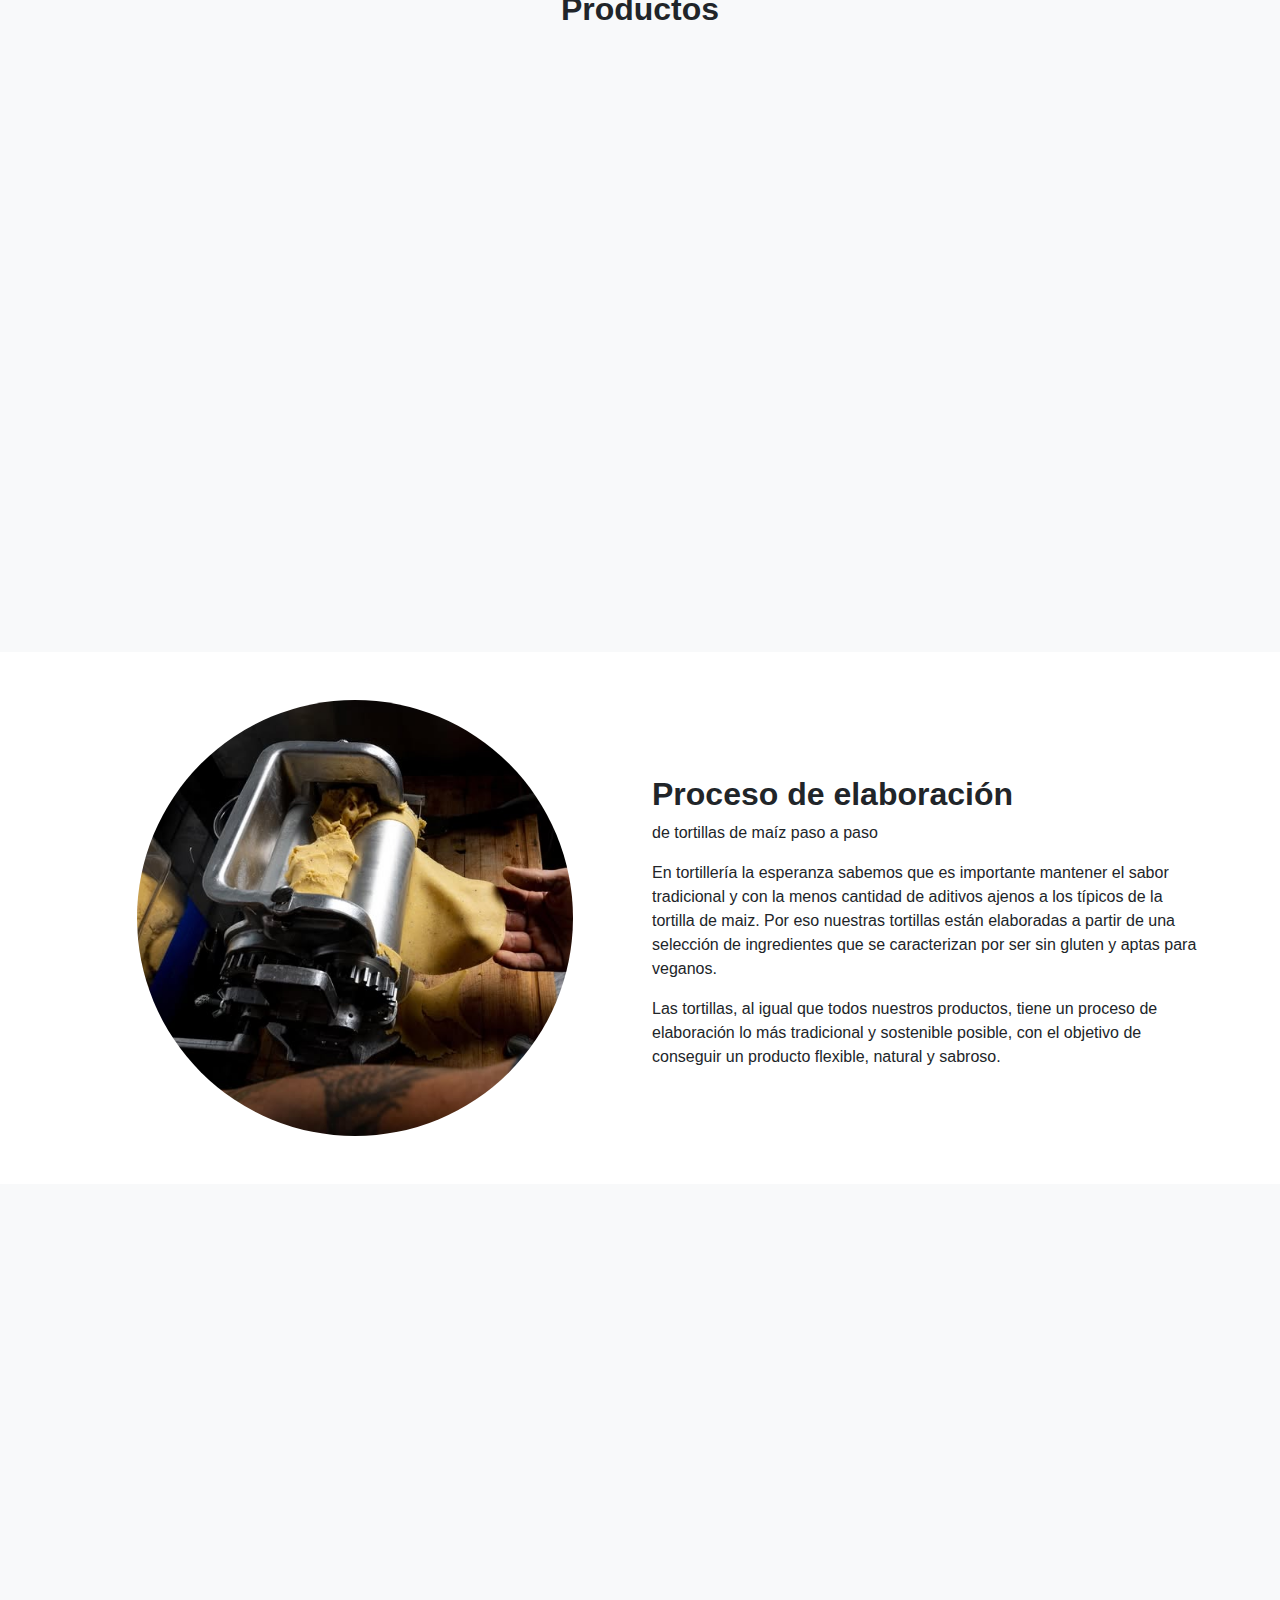
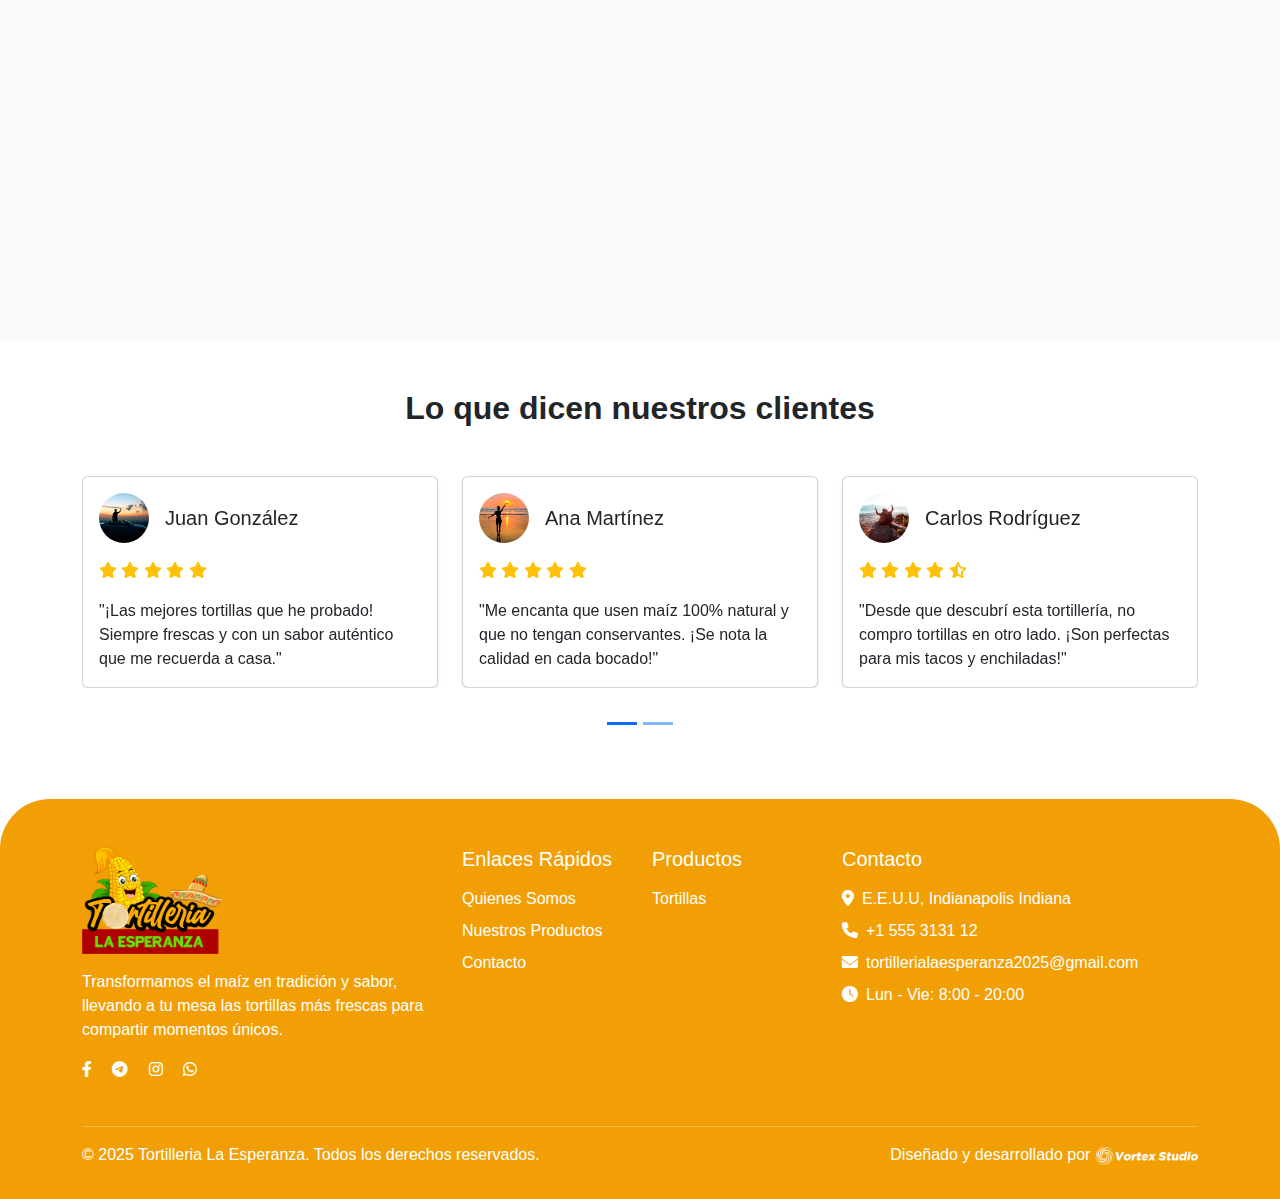
==== commit 5760d878: "Add files via upload" ====
--- a/index.html
+++ b/index.html
@@ -1,574 +1,567 @@
-<!doctype html>
-<html lang="en">
-  <head>
-    <meta charset="utf-8">
-    <meta name="viewport" content="width=device-width, initial-scale=1">
-    <title>Tortilleria La Esperanza</title>
-    <link href="https://cdn.jsdelivr.net/npm/bootstrap@5.3.3/dist/css/bootstrap.min.css" rel="stylesheet" integrity="sha384-QWTKZyjpPEjISv5WaRU9OFeRpok6YctnYmDr5pNlyT2bRjXh0JMhjY6hW+ALEwIH" crossorigin="anonymous">
-    <link rel="stylesheet" href="https://cdn.jsdelivr.net/npm/bootstrap-icons@1.11.3/font/bootstrap-icons.min.css">
-    <link rel="stylesheet" href="https://cdnjs.cloudflare.com/ajax/libs/font-awesome/6.0.0/css/all.min.css">
-    <link href="https://unpkg.com/aos@2.3.1/dist/aos.css" rel="stylesheet">
-    <link rel="stylesheet" href="./style.css">
-
-</head>
-  <body>
-
-    <button id="btnVolverArriba" class="btn-volver-arriba" title="Volver arriba">
-        <i class="fas fa-arrow-up" style="display: flex; justify-content: center; justify-items: center ; align-content: center; align-items: center;"></i>
-    </button>
-
-    
-  <!-- Información de Contacto -->
-<div class="container-fluid py-2" style="background-color: var(--primary);">
-    <div class="container">
-      <div class="row">
-        <!-- Teléfono -->
-        <div class="col-md-6 col-lg-6 text-white text-center text-md-start">
-          <p class="mb-0">
-            <i class="bi bi-telephone-fill me-2"></i>
-            +1 555 3131 12
-          </p>
-        </div>
-        <!-- Correo Electrónico -->
-        <div class="col-md-6 col-lg-6 text-white text-center text-md-end">
-          <p class="mb-0">
-            <i class="bi bi-envelope-fill me-2"></i>
-            tortillerialaesperanza2025@gmail.com
-          </p>
-        </div>
-      </div>
-    </div>
-  </div>
-  
-
-    <!-- Navbar -->
-    <nav class="navbar navbar-expand-lg bg-light">
-        <div class="container">
-            <a class="navbar-brand" href="#">
-                <img src="#" alt="Logo de Tortilleria La Esperanza" height="30">
-            </a>
-            <button class="navbar-toggler" type="button" data-bs-toggle="collapse" data-bs-target="#navbarNav">
-                <span class="navbar-toggler-icon"></span>
-            </button>
-            <div class="collapse navbar-collapse" id="navbarNav">
-                <ul class="navbar-nav ms-auto">
-                    <li class="nav-item"><a class="nav-link" href="./index.html"><b>Inicio</b></a></li>
-                    <li class="nav-item"><a class="nav-link" href="./productos.html"><b>Nuestros Productos</b></a></li>
-                    <li class="nav-item"><a class="nav-link" href="./contacto.html"><b>Contacto</b></a></li>
-                </ul>
-            </div>
-        </div>
-    </nav>
-
-    <div class="section">
-        <div class="content"  data-aos="zoom-in" data-aos-duration="1800">
-        <p >Fabricantes y Distribuidores de Tortillas mexicanas</p>
-        <h1 >PRODUCTOS ARTESANALES DE MAÍZ</h1>
-        <button><a class="nav-link" href="#NuestrosProductos"><b>Nuestros Productos</b></a></button>
-        </div>
-      </div>
-
-      <section class="py-5">
-        <div class="container">
-          <h2 class="text-center mb-4" >¿Por qué elegirnos?</h2>
-          <div class="row g-4">
-            <div class="col-md-6 col-lg-6" data-aos="fade-up" data-aos-duration="2000">
-              <div class="card h-100 border-0 shadow">
-                <img src="./Imagenes/Extras/Mazorca.png" class="card-img-top" style="width: 150px; display: flex; margin: auto;" alt="Maíz en grano">
-                <div class="card-body text-center">
-                  <h5 class="card-title">100% maíz en grano</h5>
-                  <p class="card-text">Para lograr nuestros productos siempre utilizamos maíz en grano, rico en vitamina A, B y E.</p>
-                </div>
-              </div>
-            </div>
-            <div class="col-md-6 col-lg-6" data-aos="fade-up" data-aos-duration="2000">
-              <div class="card h-100 border-0 shadow">
-                <img src="./Imagenes/Extras/ReaccionQuimica.png" class="card-img-top" style="width: 150px; display: flex; margin: auto;" alt="Sin aditivos químicos">
-                <div class="card-body text-center">
-                  <h5 class="card-title">Sin aditivos ni conservantes químicos</h5>
-                  <p class="card-text">Cada producto cuenta con garantía libre de transgénicos.</p>
-                </div>
-              </div>
-            </div>
-            <div class="col-md-6 col-lg-6" data-aos="fade-up" data-aos-duration="2000">
-              <div class="card h-100 border-0 shadow">
-                <img src="./Imagenes/Extras/Veganos.png" class="card-img-top" style="width: 150px; display: flex; margin: auto;" alt="Apto para veganos y celiacos">
-                <div class="card-body text-center">
-                  <h5 class="card-title">Apto para veganos y celíacos</h5>
-                  <p class="card-text">No tienen huevo, ni lactosa ni ningún otro ingrediente de origen animal.</p>
-                </div>
-              </div>
-            </div>
-            <div class="col-md-6 col-lg-6" data-aos="fade-up" data-aos-duration="2000">
-              <div class="card h-100 border-0 shadow">
-                <img src="./Imagenes/Extras/Reloj.png" class="card-img-top" style="width: 150px; display: flex; margin: auto;" alt="Producción diaria">
-                <div class="card-body text-center">
-                  <h5 class="card-title">Producción diaria</h5>
-                  <p class="card-text">Fabricamos los productos todos los días con el objetivo de ofrecer productos frescos.</p>
-                </div>
-              </div>
-            </div>
-          </div>
-        </div>
-      </section>
-
-    <!-- Quienes Somos -->
-
-    <section id="QuienesSomos" class="py-3 pb-5">
-        <div class="container">
-            <div class="row justify-content-center">
-                <div class="col-md-10" data-aos="fade-up" data-aos-duration="2000">
-                    <div class="card shadow" style="border: none;">
-                        <div class="card-body p-4 text-center">
-                            <h5 class="card-title pt-4 text-center" style="font-size: 35px;">¿Qué nos caracteriza como empresa?</h5>
-                            <span style="font-size: 20px;">Apostamos por la innovación y calidad en el producto</span>
-                            <p class="card-text mt-4" style="font-size: 15px;">En tortilleria del río siempre nos hemos caracterizado por fabricar nuestros porductos con procesos 100% tradicionales y artesanales. En los últimos, debido al crecimiento de nuestra empresa hemos incorporado a nuestras instalaciones procesos industriales manteniendo la misma calidad de los productos artesanales. No significa que hayamos perdido nuestros productos artesanales, sino que añadimos innovación en la producción.</p>
-                            <div class="button-wrapper">
-                                <a href="#" class="highlight-button">Sobre Nosotros</a>
-                            </div> 
-                        </div>
-                    </div>
-                </div>
-            </div>
-        </div>
-    </section>
-
-    
-      <!-- Productos  -->
-    <section id="NuestrosProductos" class="py-5 bg-light" style="border-radius: 0px 0px 100px 100px ;">
-        <div class="container">
-            <h2 class="text-center mb-5">Productos</h2>
-            <div class="row g-4 pb-5 " >
-                <!-- Plantillas Web -->
-                <div class="col-md-12 col-lg-4" data-aos="flip-right" data-aos-duration="1000">
-                    <div class="card h-100">
-                        <img src="./Imagenes/Extras/Tortilla-totopo-13cm-tortilleria-del-rio-300x300.jpg" width="100%"  class="card-img-top" alt="Tortillas">
-                        <div class="card-body">
-                            <h4 class="card-title">Tortilla Totopo</h4>
-                            <p class="card-text"></p>
-                            <div class="d-flex justify-content-between align-items-center">
-                                <span class="h5 mb-0">(500gr)</span>
-                                <span class="badge bg-primary">Más Vendido</span>
-                            </div>
-                        </div>
-                        <div class="card-footer bg-white border-0">
-                            <!-- Producto 1 -->
-                            <a class="nav-link" href="http://">
-                                <button type="button" class="btn w-100" style="background-color: var(--primary); color: white;" >
-                                    Ver mas
-                                </button>
-                            </a>
-                        </div>
-                    </div>
-                </div>
-
-                <!-- Plugins WordPress -->
-                <div class="col-md-12 col-lg-4" data-aos="flip-right" data-aos-duration="1500">
-                    <div class="card h-100">
-                        <img src="./Imagenes/Extras/tortilla-de-harina-de-maiz-tortilleria-del-rio-1-300x300.jpg" width="100%" class="card-img-top" alt="Tortillas">
-                        <div class="card-body">
-                            <h4 class="card-title">Tortilla Flauta Harina de Maíz </h4>
-                            <p class="card-text"></p>
-                            <div class="d-flex justify-content-between align-items-center">
-                                <span class="h5 mb-0">(700gr)</span>
-                                <span class="badge bg-warning text-dark">Nuevo</span>
-                            </div>
-                        </div>
-                        <div class="card-footer bg-white border-0">
-                           <!-- Producto 2 -->
-                            <a class="nav-link" href="http://">
-                                <button type="button" class="btn w-100" style="background-color: var(--primary); color: white;" >
-                                    Ver mas
-                                </button>
-                            </a>
-                        </div>
-                    </div>
-                </div>
-
-                <!-- Temas WordPress -->
-                <div class="col-md-12 col-lg-4" data-aos="flip-right" data-aos-duration="2000">
-                    <div class="card h-100">
-                        <img src="./Imagenes/Extras/tortilla-de-harina-de-Maiz-Tortilleria-del-Rio-300x300.jpg" width="100%"  class="card-img-top" alt="Tortillas">
-                        <div class="card-body">
-                            <h4 class="card-title">Tortillas de Harina de Maíz </h4>
-                            <p class="card-text"></p>
-                            <div class="d-flex justify-content-between align-items-center">
-                                <span class="h5 mb-0">(500gr)</span>
-                                <span class="badge bg-success">Destacado</span>
-                            </div>
-                        </div>
-                        <div class="card-footer bg-white border-0">
-                            <!-- Producto 3 -->
-                            <a class="nav-link" href="http://">
-                                <button type="button" class="btn w-100" style="background-color: var(--primary); color: white;" >
-                                    Ver mas
-                                </button>
-                            </a>
-                        </div>
-                    </div>
-                </div>
-             
-            </div>
-        </div>
-    </section>
-
-
-     <!-- Proceso Laboral -->
-     <section class="py-5">
-        <div class="container">
-            <div class="row" style="display: flex; align-items: center; align-content: center;">
-                <div class="col-md-12 col-lg-6 ">
-                    <img  style="display: flex; margin: auto; border-radius: 100%; width: 80%;" src="./Imagenes/Extras/ProcesoDeElaboracion.jpg" alt="Proceso De Elaboracion">
-                </div>
-                <div class="col-md-12 col-lg-6 mt-4" >
-                    <h2 >Proceso de elaboración</h2>
-                    <p>de tortillas de maíz paso a paso</p>
-                    <p>En tortillería del río sabemos que es importante mantener el sabor tradicional y con la menos cantidad de aditivos ajenos a los típicos de la tortilla de maiz. Por eso nuestras tortillas están elaboradas a partir de una selección de ingredientes que se caracterizan por ser sin gluten y aptas para veganos.</p>
-                    <p>Las tortillas, al igual que todos nuestros productos, tiene un proceso de elaboración lo más tradicional y sostenible posible, con el objetivo de conseguir un producto flexible, natural y sabroso.</p>
-                </div>
-            </div>
-        </div>
-     </section>
-
-
-     <div class="container mt-5 mb-5"  >
-        <ul class="nav nav-tabs d-flex flex-wrap" id="myTab" role="tablist">
-          <li class="nav-item" role="presentation" style="flex: 1;">
-            <button class="nav-link active w-100 d-block d-md-inline-block" id="mezcla-tab" data-bs-toggle="tab" data-bs-target="#mezcla" type="button" role="tab" aria-controls="mezcla" aria-selected="true">Mezcla de Ingredientes</button>
-          </li>
-          <li class="nav-item" role="presentation" style="flex: 1;">
-            <button class="nav-link w-100 d-block d-md-inline-block" id="diametro-tab" data-bs-toggle="tab" data-bs-target="#diametro" type="button" role="tab" aria-controls="diametro" aria-selected="false">Escoger Diámetro</button>
-          </li>
-          <li class="nav-item" role="presentation" style="flex: 1;">
-            <button class="nav-link w-100 d-block d-md-inline-block" id="cinta-tab" data-bs-toggle="tab" data-bs-target="#cinta" type="button" role="tab" aria-controls="cinta" aria-selected="false">Cinta Enfriadora</button>
-          </li>
-          <li class="nav-item" role="presentation" style="flex: 1;">
-            <button class="nav-link w-100 d-block d-md-inline-block" id="apilar-tab" data-bs-toggle="tab" data-bs-target="#apilar" type="button" role="tab" aria-controls="apilar" aria-selected="false">Apilar por Unidades</button>
-          </li>
-          <li class="nav-item" role="presentation" style="flex: 1;">
-            <button class="nav-link w-100 d-block d-md-inline-block" id="empaquetado-tab" data-bs-toggle="tab" data-bs-target="#empaquetado" type="button" role="tab" aria-controls="empaquetado" aria-selected="false">Empaquetado</button>
-          </li>
-        </ul>
-        <div class="tab-content" id="myTabContent">
-          <div class="tab-pane fade show active" id="mezcla" role="tabpanel" aria-labelledby="mezcla-tab">
-            Se mezclan los ingredientes en la máquina mezcladora y se crea la masa de la tortilla.
-          </div>
-          <div class="tab-pane fade" id="diametro" role="tabpanel" aria-labelledby="diametro-tab">
-            Traslado de la masa a la tortilladora para obtener la forma de tortilla. Se escoge el diámetro de la tortilla en función de las necesidades de la producción.
-          </div>
-          <div class="tab-pane fade" id="cinta" role="tabpanel" aria-labelledby="cinta-tab">
-            A continuación se hornean y posteriormente las tortillas pasan por la cinta enfriadora.
-          </div>
-          <div class="tab-pane fade" id="apilar" role="tabpanel" aria-labelledby="apilar-tab">
-            Se cuentas y se apilan según el posterior empaquetado.
-          </div>
-          <div class="tab-pane fade" id="empaquetado" role="tabpanel" aria-labelledby="empaquetado-tab">
-            Procedemos al empaquetado y colocación.
-          </div>
-        </div>
-      </div>
-    
-     <!-- Formulario de Contacto -->
-     <section id="Contacto" class="py-5">
-        <div class="container">
-            <div class="row justify-content-center">
-                <div class="col-md-12 col-lg-5">
-                    <h2 class="mt-3 mb-5" style="font-size: 30px;">NUESTROS RECONOCIMIENTOS</h2>
-                    <p class="mb-5" style="font-size: 20px; color: var(--primary);"><i class="bi bi-bookmark-check-fill"></i> Garantía Tortillería del río sin alérgenos</p>
-                    <p class="mb-5" style="font-size: 20px; color: var(--primary);"><i class="bi bi-bookmark-check-fill"></i> Garantía de producto apto para veganos</p>
-                    <p class="mb-5" style="font-size: 20px; color: var(--primary);"><i class="bi bi-bookmark-check-fill"></i> Garantía de producto apto para celiacos</p>
-                    <img style="display: flex; margin: auto;" src="./Imagenes/Extras/sello-libre-de-transgenicos-tortilleria-del-rio.png" width="80%" alt="">
-                </div>
-                <div class="col-md-12 col-lg-7" data-aos="flip-left" data-aos-duration="3000">
-                    <div class="card shadow">
-                        <div class="card-body p-4">
-                            <h2 class="text-center mb-4">Para más información</h2>
-                            <p class="mb-2" style="font-size: 18px;">Si necesitas más información sobre los productos que vendemos o quieres ponerte en contacto con nosotros porque estás interesado en comprar nuestros productos, rellena el siguiente formulario.</p>
-                            <p class="mb-4" style="font-size: 18px;">Te responderemos lo más rápido posible.</p>
-                            <form id="proyectoForm" onsubmit="enviarWhatsApp(event)">
-                                <div class="mb-3">
-                                    <label for="nombre" class="form-label">Nombre</label>
-                                    <input type="text" class="form-control" id="nombre" required 
-                                        placeholder="Nombre">
-                                </div>
-
-                                <div class="mb-3">
-                                    <label for="apellido" class="form-label">Apellido</label>
-                                    <input type="text" class="form-control" id="apellido" required 
-                                        placeholder="Apellido">
-                                </div>
-                                
-                                <div class="mb-3">
-                                    <label for="correo" class="form-label">Correo</label>
-                                    <input type="email" class="form-control" id="correo" required 
-                                        placeholder="Correo">
-                                </div>
-
-                                <div class="mb-4">
-                                    <label for="telefono" class="form-label">Número de Teléfono</label>
-                                    <div class="input-group">
-                                        <span class="input-group-text"><i class="fas fa-phone"></i></span>
-                                        <input type="tel" class="form-control" id="telefono" required
-                                            placeholder="+1 XXX-XXX-XXXX">
-                                    </div>
-                                </div>
-
-                                <div class="text-center">
-                                    <button type="submit" class="btn btn-lg px-4 me-lg-3 mt-3 " style=" background-color: var(--primary); color: white; font-size: 15px;">
-                                        Enviar por WhatsApp<i class="fab fa-whatsapp ms-2"></i>
-                                    </button>
-                                    <button type="submit" id="enviarCorreo" class="btn btn-lg px-4 ms-lg-3 mt-3 " style=" background-color: var(--primary); color: white; font-size: 15px;">
-                                        Enviar por Correo<i class="bi bi-envelope-at-fill ms-2"></i>
-                                    </button>
-                                </div>
-                            </form>
-                        </div>
-                    </div>
-                </div>
-            </div>
-        </div>
-    </section>
-
-       <!-- Nueva sección de Testimonios con Carrusel -->
-       <section id="testimonios" class="py-5 pt-2">
-        <div class="container">
-            <h2 class="text-center mb-5">Lo que dicen nuestros clientes</h2>
-            
-            <!-- Carrusel de Testimonios -->
-            <div id="testimoniosCarrusel" class="carousel slide" data-bs-ride="carousel">
-                <div class="carousel-inner">
-                    <!-- Primer grupo de testimonios -->
-                    <div class="carousel-item active">
-                        <div class="row g-4">
-                            <div class="col-md-4">
-                                <div class="card h-100 shadow-sm">
-                                    <div class="card-body">
-                                        <div class="d-flex align-items-center mb-3">
-                                            <img src="./Imagenes/testimonios/Testimonio1.png" class="rounded-circle me-3" style="width: 50px; height: 50px;" alt="Cliente 1">
-                                            <div>
-                                                <h5 class="mb-0">Juan González</h5>
-                                                <small class="text-muted"></small>
-                                            </div>
-                                        </div>
-                                        <div class="mb-3">
-                                            <i class="fas fa-star text-warning"></i>
-                                            <i class="fas fa-star text-warning"></i>
-                                            <i class="fas fa-star text-warning"></i>
-                                            <i class="fas fa-star text-warning"></i>
-                                            <i class="fas fa-star text-warning"></i>
-                                        </div>
-                                        <p class="card-text">"¡Las mejores tortillas que he probado! Siempre frescas y con un sabor auténtico que me recuerda a casa."</p>
-                                    </div>
-                                </div>
-                            </div>
-
-                            <div class="col-md-4">
-                                <div class="card h-100 shadow-sm">
-                                    <div class="card-body">
-                                        <div class="d-flex align-items-center mb-3">
-                                            <img src="./Imagenes/testimonios/Testimonio2.png"class="rounded-circle me-3" style="width: 50px; height: 50px;"  alt="Cliente 2">
-                                            <div>
-                                                <h5 class="mb-0">Ana Martínez</h5>
-                                                <small class="text-muted"></small>
-                                            </div>
-                                        </div>
-                                        <div class="mb-3">
-                                            <i class="fas fa-star text-warning"></i>
-                                            <i class="fas fa-star text-warning"></i>
-                                            <i class="fas fa-star text-warning"></i>
-                                            <i class="fas fa-star text-warning"></i>
-                                            <i class="fas fa-star text-warning"></i>
-                                        </div>
-                                        <p class="card-text">"Me encanta que usen maíz 100% natural y que no tengan conservantes. ¡Se nota la calidad en cada bocado!"</p>
-                                    </div>
-                                </div>
-                            </div>
-
-                            <div class="col-md-4">
-                                <div class="card h-100 shadow-sm">
-                                    <div class="card-body">
-                                        <div class="d-flex align-items-center mb-3">
-                                            <img src="./Imagenes/testimonios/Testimonio3.png" class="rounded-circle me-3" style="width: 50px; height: 50px;"  alt="Cliente 3">
-                                            <div>
-                                                <h5 class="mb-0">Carlos Rodríguez</h5>
-                                                <small class="text-muted"></small>
-                                            </div>
-                                        </div>
-                                        <div class="mb-3">
-                                            <i class="fas fa-star text-warning"></i>
-                                            <i class="fas fa-star text-warning"></i>
-                                            <i class="fas fa-star text-warning"></i>
-                                            <i class="fas fa-star text-warning"></i>
-                                            <i class="fas fa-star-half-alt text-warning"></i>
-                                        </div>
-                                        <p class="card-text">"Desde que descubrí esta tortillería, no compro tortillas en otro lado. ¡Son perfectas para mis tacos y enchiladas!"</p>
-                                    </div>
-                                </div>
-                            </div>
-                        </div>
-                    </div>
-
-                    <!-- Segundo grupo de testimonios -->
-                    <div class="carousel-item">
-                        <div class="row g-4">
-                            <div class="col-md-4">
-                                <div class="card h-100 shadow-sm">
-                                    <div class="card-body">
-                                        <div class="d-flex align-items-center mb-3">
-                                            <img src="./Imagenes/testimonios/Testimonio4.png" class="rounded-circle me-3" style="width: 50px; height: 50px;"  alt="Cliente 4">
-                                            <div>
-                                                <h5 class="mb-0">Pedro Sánchez</h5>
-                                                <small class="text-muted"></small>
-                                            </div>
-                                        </div>
-                                        <div class="mb-3">
-                                            <i class="fas fa-star text-warning"></i>
-                                            <i class="fas fa-star text-warning"></i>
-                                            <i class="fas fa-star text-warning"></i>
-                                            <i class="fas fa-star text-warning"></i>
-                                            <i class="fas fa-star text-warning"></i>
-                                        </div>
-                                        <p class="card-text">"La frescura y textura de estas tortillas es inigualable. ¡Y lo mejor es que son aptas para veganos y celiacos!"</p>
-                                    </div>
-                                </div>
-                            </div>
-
-                            <div class="col-md-4">
-                                <div class="card h-100 shadow-sm">
-                                    <div class="card-body">
-                                        <div class="d-flex align-items-center mb-3">
-                                            <img src="./Imagenes/testimonios/Testimonio5.png" class="rounded-circle me-3" style="width: 50px; height: 50px;"  alt="Cliente 2">
-                                            <div>
-                                                <h5 class="mb-0">Miguel Pérez</h5>
-                                                <small class="text-muted"></small>
-                                            </div>
-                                        </div>
-                                        <div class="mb-3">
-                                            <i class="fas fa-star text-warning"></i>
-                                            <i class="fas fa-star text-warning"></i>
-                                            <i class="fas fa-star text-warning"></i>
-                                            <i class="fas fa-star text-warning"></i>
-                                            <i class="fas fa-star text-warning"></i>
-                                        </div>
-                                        <p class="card-text">"Siempre me atienden con amabilidad, y la calidad de sus productos es impecable. ¡Recomendadísima!"</p>
-                                    </div>
-                                </div>
-                            </div>
-
-                            <div class="col-md-4">
-                                <div class="card h-100 shadow-sm">
-                                    <div class="card-body">
-                                        <div class="d-flex align-items-center mb-3">
-                                            <img src="./Imagenes/testimonios/Testimonio6.png" class="rounded-circle me-3" style="width: 50px; height: 50px;"  alt="Cliente 2">
-                                            <div>
-                                                <h5 class="mb-0">Valeria López</h5>
-                                                <small class="text-muted"></small>
-                                            </div>
-                                        </div>
-                                        <div class="mb-3">
-                                            <i class="fas fa-star text-warning"></i>
-                                            <i class="fas fa-star text-warning"></i>
-                                            <i class="fas fa-star text-warning"></i>
-                                            <i class="fas fa-star text-warning"></i>
-                                            <i class="fas fa-star text-warning"></i>
-                                        </div>
-                                        <p class="card-text">"El aroma de las tortillas recién hechas es irresistible, y el sabor supera cualquier otra que haya probado."</p>
-                                    </div>
-                                </div>
-                            </div>
-
-                            <!-- Puedes agregar más testimonios aquí -->
-                        </div>
-                    </div>
-                </div>
-
-               
-
-                <!-- Indicadores del carrusel -->
-                <div class="carousel-indicators position-relative mt-4">
-                    <button type="button" data-bs-target="#testimoniosCarrusel" data-bs-slide-to="0" class="active bg-primary" aria-current="true"></button>
-                    <button type="button" data-bs-target="#testimoniosCarrusel" data-bs-slide-to="1" class="bg-primary"></button>
-                </div>
-            </div>
-        </div>
-    </section>
-
-
-    <!-- Footer -->
-    <footer class="text-white pt-5 pb-4" style="background-color: var(--primary); border-radius: 50px 50px 0px 0px;">
-        <div class="container">
-            <div class="row">
-                <!-- Información de la Empresa -->
-                <div class="col-lg-4 mb-4">
-                    <img src="./Logo/VortexSudio.png" alt="Logo" height="40" class="mb-3">
-                    <p class="mb-3">Transformamos el maíz en tradición y sabor, llevando a tu mesa las tortillas más frescas para compartir momentos únicos.</p>
-                    <div class="social-links">
-                        <a href="#" class="text-white me-3"><i class="fab fa-facebook-f"></i></a>
-                        <a href="#" class="text-white me-3"><i class="fab fa-telegram"></i></a>
-                        <a href="#" class="text-white me-3"><i class="fab fa-instagram"></i></a>
-                        <a href="#" class="text-white"><i class="fab fa-whatsapp"></i></a>
-                    </div>
-                </div>
-
-                <!-- Enlaces Rápidos -->
-                <div class="col-lg-2 mb-4">
-                    <h5 class="mb-3">Enlaces Rápidos</h5>
-                    <ul class="list-unstyled">
-                        <li class="mb-2"><a class="nav-link" href="#QuienesSomos">Quienes Somos</a></li>
-                        <li class="mb-2"><a class="nav-link" href="#NuestrosProductos">Nuestros Productos</a></li>
-                        <li class="mb-2"><a class="nav-link" href="#Contacto">Contacto</a></li>
-                    </ul>
-                </div>
-
-                <!-- Servicios -->
-                <div class="col-lg-2 mb-4">
-                    <h5 class="mb-3">Productos</h5>
-                    <ul class="list-unstyled">
-                        <li class="mb-2">Tortillas</li>
-                    </ul>
-                </div>
-
-                <!-- Contacto -->
-                <div class="col-lg-4 mb-4">
-                    <h5 class="mb-3">Contacto</h5>
-                    <ul class="list-unstyled">
-                        <li class="mb-2"><i class="fas fa-map-marker-alt me-2 text-white"></i>E.E.U.U, Indianapolis Indiana </li>
-                        <li class="mb-2"><i class="fas fa-phone me-2 text-white"></i>+1 555 3131 12</li>
-                        <li class="mb-2"><i class="fas fa-envelope me-2 text-white"></i>tortillerialaesperanza2025@gmail.com</li>
-                        <li class="mb-2"><i class="fas fa-clock me-2 text-white"></i>Lun - Vie: 8:00 - 20:00</li>
-                    </ul>
-                </div>
-            </div>
-
-            
-
-            <!-- Copyright -->
-            <div class="row mt-4">
-                <div class="col-12">
-                    <hr class="bg-light">
-                    <div class="d-flex justify-content-between align-items-center flex-wrap">
-                        <p class="mb-2" >
-                            &copy; 2025 Tortilleria La Esperanza. Todos los derechos reservados.
-                        </p>
-                       <p class="mb-2">
-                            Diseñado y desarrollado por <a href="https://vortexstudio.tech" target="_blank">
-                                <img src="./Imagenes/Logos/VortexSudio.png" alt="VortexStudio" height="20">
-                            </a>
-                        </p>
-                    </div>
-                </div>
-            </div>
-        </div>
-    </footer>
-
-    <script src="JS/correo.js" ></script>
-    <script src="JS/scrollTop.js" ></script>
-    <script src="JS/whatsapp.js"></script>
-
-    <script src="https://unpkg.com/aos@2.3.1/dist/aos.js"></script>
-    <script>
-        AOS.init();
-      </script>
-    <script src="https://cdn.jsdelivr.net/npm/bootstrap@5.3.3/dist/js/bootstrap.bundle.min.js" integrity="sha384-YvpcrYf0tY3lHB60NNkmXc5s9fDVZLESaAA55NDzOxhy9GkcIdslK1eN7N6jIeHz" crossorigin="anonymous"></script>
-  </body>
+<!doctype html>
+<html lang="en">
+  <head>
+    <meta charset="utf-8">
+    <meta name="viewport" content="width=device-width, initial-scale=1">
+    <title>Tortilleria La Esperanza</title>
+    <link href="https://cdn.jsdelivr.net/npm/bootstrap@5.3.3/dist/css/bootstrap.min.css" rel="stylesheet" integrity="sha384-QWTKZyjpPEjISv5WaRU9OFeRpok6YctnYmDr5pNlyT2bRjXh0JMhjY6hW+ALEwIH" crossorigin="anonymous">
+    <link rel="stylesheet" href="https://cdn.jsdelivr.net/npm/bootstrap-icons@1.11.3/font/bootstrap-icons.min.css">
+    <link rel="stylesheet" href="https://cdnjs.cloudflare.com/ajax/libs/font-awesome/6.0.0/css/all.min.css">
+    <link href="https://unpkg.com/aos@2.3.1/dist/aos.css" rel="stylesheet">
+    <link rel="stylesheet" href="./style.css">
+
+</head>
+  <body>
+
+    <button id="btnVolverArriba" class="btn-volver-arriba" title="Volver arriba">
+        <i class="fas fa-arrow-up" style="display: flex; justify-content: center; justify-items: center ; align-content: center; align-items: center;"></i>
+    </button>
+
+    
+  <!-- Información de Contacto -->
+<div class="container-fluid py-2" style="background-color: var(--cuarto);">
+    <div class="container">
+      <div class="row">
+        <!-- Teléfono -->
+        <div class="col-md-6 col-lg-6 text-white text-center text-md-start">
+          <p class="mb-0">
+            <i class="bi bi-telephone-fill me-2"></i>
+            +1 555 3131 12
+          </p>
+        </div>
+        <!-- Correo Electrónico -->
+        <div class="col-md-6 col-lg-6 text-white text-center text-md-end">
+          <p class="mb-0">
+            <i class="bi bi-envelope-fill me-2"></i>
+            tortillerialaesperanza2025@gmail.com
+          </p>
+        </div>
+      </div>
+    </div>
+  </div>
+  
+
+    <!-- Navbar -->
+    <nav class="navbar navbar-expand-lg bg-light">
+        <div class="container">
+            <a class="navbar-brand" href="#">
+                <img src="./Imagenes/Logos/logo tortilleria la esperanza_Mesa de trabajo 1.png" alt="Logo de Tortilleria La Esperanza" height="50">
+            </a>
+            <button class="navbar-toggler" type="button" data-bs-toggle="collapse" data-bs-target="#navbarNav">
+                <span class="navbar-toggler-icon"></span>
+            </button>
+            <div class="collapse navbar-collapse" id="navbarNav">
+                <ul class="navbar-nav ms-auto">
+                    <li class="nav-item"><a class="nav-link" href="./index.html"><b>Inicio</b></a></li>
+                    <li class="nav-item"><a class="nav-link" href="./productos.html"><b>Nuestros Productos</b></a></li>
+                    <li class="nav-item"><a class="nav-link" href="./contacto.html"><b>Contacto</b></a></li>
+                </ul>
+            </div>
+        </div>
+    </nav>
+
+    <div class="section">
+        <div class="content"  data-aos="zoom-in" data-aos-duration="1800">
+        <p >Fabricantes y Distribuidores de Tortillas mexicanas</p>
+        <h1 >PRODUCTOS ARTESANALES DE MAÍZ</h1>
+        <button><a class="nav-link" href="#NuestrosProductos"><b>Nuestros Productos</b></a></button>
+        </div>
+      </div>
+
+      <section class="py-5">
+        <div class="container">
+          <h2 class="text-center mb-4" ><b>NUESTROS PRODUCTOS SON:</b></h2>
+          <div class="row g-4">
+            <div class="col-md-6 col-lg-6" data-aos="fade-up" data-aos-duration="2000">
+              <div class="card h-100 border-0 shadow">
+                <img src="./Imagenes/Extras/Mazorca.png" class="card-img-top" style="width: 150px; display: flex; margin: auto;" alt="Maíz en grano">
+                <div class="card-body text-center">
+                  <h5 class="card-title">100% maíz en grano</h5>
+                  <p class="card-text">Para lograr nuestros productos siempre utilizamos maíz en grano, rico en vitamina A, B y E.</p>
+                </div>
+              </div>
+            </div>
+            <div class="col-md-6 col-lg-6" data-aos="fade-up" data-aos-duration="2000">
+              <div class="card h-100 border-0 shadow">
+                <img src="./Imagenes/Extras/ReaccionQuimica.png" class="card-img-top" style="width: 150px; display: flex; margin: auto;" alt="Sin aditivos químicos">
+                <div class="card-body text-center">
+                  <h5 class="card-title">Sin aditivos ni conservantes químicos</h5>
+                  <p class="card-text">Cada producto cuenta con garantía libre de transgénicos.</p>
+                </div>
+              </div>
+            </div>
+            <div class="col-md-6 col-lg-6" data-aos="fade-up" data-aos-duration="2000">
+              <div class="card h-100 border-0 shadow">
+                <img src="./Imagenes/Extras/Veganos.png" class="card-img-top" style="width: 150px; display: flex; margin: auto;" alt="Apto para veganos y celiacos">
+                <div class="card-body text-center">
+                  <h5 class="card-title">Apto para veganos y celíacos</h5>
+                  <p class="card-text">No tienen huevo, ni lactosa ni ningún otro ingrediente de origen animal.</p>
+                </div>
+              </div>
+            </div>
+            <div class="col-md-6 col-lg-6" data-aos="fade-up" data-aos-duration="2000">
+              <div class="card h-100 border-0 shadow">
+                <img src="./Imagenes/Extras/Reloj.png" class="card-img-top" style="width: 150px; display: flex; margin: auto;" alt="Producción diaria">
+                <div class="card-body text-center">
+                  <h5 class="card-title">Producción diaria</h5>
+                  <p class="card-text">Fabricamos los productos todos los días con el objetivo de ofrecer productos frescos.</p>
+                </div>
+              </div>
+            </div>
+          </div>
+        </div>
+      </section>
+
+    <!-- Quienes Somos -->
+
+   <!--  <section id="QuienesSomos" class="py-3 pb-5">
+        <div class="container">
+            <div class="row justify-content-center">
+                <div class="col-md-10" data-aos="fade-up" data-aos-duration="2000">
+                    <div class="card shadow" style="border: none;">
+                        <div class="card-body p-4 text-center">
+                            <h5 class="card-title pt-4 text-center" style="font-size: 35px;">¿Qué nos caracteriza como empresa?</h5>
+                            <span style="font-size: 20px;">Apostamos por la innovación y calidad en el producto</span>
+                            <p class="card-text mt-4" style="font-size: 15px;">En tortilleria del río siempre nos hemos caracterizado por fabricar nuestros porductos con procesos 100% tradicionales y artesanales. En los últimos, debido al crecimiento de nuestra empresa hemos incorporado a nuestras instalaciones procesos industriales manteniendo la misma calidad de los productos artesanales. No significa que hayamos perdido nuestros productos artesanales, sino que añadimos innovación en la producción.</p>
+                            <div class="button-wrapper">
+                                <a href="#" class="highlight-button nav-link">Sobre Nosotros</a>
+                            </div> 
+                        </div>
+                    </div>
+                </div>
+            </div>
+        </div>
+    </section> -->
+
+    
+      <!-- Productos  -->
+    <section id="NuestrosProductos" class="py-5 bg-light" >
+        <div class="container">
+            <h2 class="text-center mb-5"><b>Productos</b></h2>
+            <div class="row g-4 pb-3 " >
+                <!-- Plantillas Web -->
+                <div class="col-md-12 col-lg-4" data-aos="flip-right" data-aos-duration="1000">
+                    <div class="card h-100">
+                        <img src="./Imagenes/Extras/Tortilla-totopo-13cm-tortilleria-del-rio-300x300.jpg" width="100%"  class="card-img-top" alt="Tortillas">
+                        <div class="card-body">
+                            <h4 class="card-title">Tortilla Totopo</h4>
+                            <p class="card-text"></p>
+                            <div class="d-flex justify-content-between align-items-center">
+                                <span class="h5 mb-0">(500gr)</span>
+                                <span class="badge bg-primary">Más Vendido</span>
+                            </div>
+                        </div>
+                        <div class="card-footer bg-white border-0">
+                            <!-- Producto 1 -->
+                            <a class="nav-link" href="http://">
+                                <button type="button" class="btn w-100" id="VerMas" style="background-color: var(--cuarto); color: white;" >
+                                    Ver mas
+                                </button>
+                            </a>
+                        </div>
+                    </div>
+                </div>
+
+                <!-- Plugins WordPress -->
+                <div class="col-md-12 col-lg-4" data-aos="flip-right" data-aos-duration="1500">
+                    <div class="card h-100">
+                        <img src="./Imagenes/Extras/tortilla-de-harina-de-maiz-tortilleria-del-rio-1-300x300.jpg" width="100%" class="card-img-top" alt="Tortillas">
+                        <div class="card-body">
+                            <h4 class="card-title">Tortilla Flauta Harina de Maíz </h4>
+                            <p class="card-text"></p>
+                            <div class="d-flex justify-content-between align-items-center">
+                                <span class="h5 mb-0">(700gr)</span>
+                                <span class="badge bg-warning text-dark">Nuevo</span>
+                            </div>
+                        </div>
+                        <div class="card-footer bg-white border-0">
+                           <!-- Producto 2 -->
+                            <a class="nav-link" href="http://">
+                                <button type="button" class="btn w-100" id="VerMas" style="background-color: var(--cuarto); color: white;" >
+                                    Ver mas
+                                </button>
+                            </a>
+                        </div>
+                    </div>
+                </div>
+
+                <!-- Temas WordPress -->
+                <div class="col-md-12 col-lg-4" data-aos="flip-right" data-aos-duration="2000">
+                    <div class="card h-100">
+                        <img src="./Imagenes/Extras/tortilla-de-harina-de-Maiz-Tortilleria-del-Rio-300x300.jpg" width="100%"  class="card-img-top" alt="Tortillas">
+                        <div class="card-body">
+                            <h4 class="card-title">Tortillas de Harina de Maíz </h4>
+                            <p class="card-text"></p>
+                            <div class="d-flex justify-content-between align-items-center">
+                                <span class="h5 mb-0">(500gr)</span>
+                                <span class="badge bg-success">Destacado</span>
+                            </div>
+                        </div>
+                        <div class="card-footer bg-white border-0">
+                            <!-- Producto 3 -->
+                            <a class="nav-link" href="http://">
+                                <button type="button" class="btn w-100" id="VerMas" style="background-color: var(--cuarto); color: white;" >
+                                    Ver mas
+                                </button>
+                            </a>
+                        </div>
+                    </div>
+                </div>
+             
+            </div>
+        </div>
+    </section>
+
+
+     <!-- Proceso Laboral -->
+     <section class="py-5">
+        <div class="container">
+            <div class="row" style="display: flex; align-items: center; align-content: center;">
+                <div class="col-md-12 col-lg-6 ">
+                    <img  style="display: flex; margin: auto; border-radius: 100%; width: 80%;" src="./Imagenes/Extras/ProcesoDeElaboracion.jpg" alt="Proceso De Elaboracion">
+                </div>
+                <div class="col-md-12 col-lg-6 mt-4" >
+                    <h2 ><b>Proceso de elaboración</b></h2>
+                    <p>de tortillas de maíz paso a paso</p>
+                    <p>En tortillería la esperanza sabemos que es importante mantener el sabor tradicional y con la menos cantidad de aditivos ajenos a los típicos de la tortilla de maiz. Por eso nuestras tortillas están elaboradas a partir de una selección de ingredientes que se caracterizan por ser sin gluten y aptas para veganos.</p>
+                    <p>Las tortillas, al igual que todos nuestros productos, tiene un proceso de elaboración lo más tradicional y sostenible posible, con el objetivo de conseguir un producto flexible, natural y sabroso.</p>
+                </div>
+            </div>
+        </div>
+     </section>
+
+
+     <!--  <div class="container mt-5 mb-5"  >
+        <ul class="nav nav-tabs d-flex flex-wrap" id="myTab" role="tablist">
+          <li class="nav-item" role="presentation" style="flex: 1;">
+            <button class="nav-link active w-100 d-block d-md-inline-block" id="mezcla-tab" data-bs-toggle="tab" data-bs-target="#mezcla" type="button" role="tab" aria-controls="mezcla" aria-selected="true">Mezcla de Ingredientes</button>
+          </li>
+          <li class="nav-item" role="presentation" style="flex: 1;">
+            <button class="nav-link w-100 d-block d-md-inline-block" id="diametro-tab" data-bs-toggle="tab" data-bs-target="#diametro" type="button" role="tab" aria-controls="diametro" aria-selected="false">Escoger Diámetro</button>
+          </li>
+          <li class="nav-item" role="presentation" style="flex: 1;">
+            <button class="nav-link w-100 d-block d-md-inline-block" id="cinta-tab" data-bs-toggle="tab" data-bs-target="#cinta" type="button" role="tab" aria-controls="cinta" aria-selected="false">Cinta Enfriadora</button>
+          </li>
+          <li class="nav-item" role="presentation" style="flex: 1;">
+            <button class="nav-link w-100 d-block d-md-inline-block" id="apilar-tab" data-bs-toggle="tab" data-bs-target="#apilar" type="button" role="tab" aria-controls="apilar" aria-selected="false">Apilar por Unidades</button>
+          </li>
+          <li class="nav-item" role="presentation" style="flex: 1;">
+            <button class="nav-link w-100 d-block d-md-inline-block" id="empaquetado-tab" data-bs-toggle="tab" data-bs-target="#empaquetado" type="button" role="tab" aria-controls="empaquetado" aria-selected="false">Empaquetado</button>
+          </li>
+        </ul>
+        <div class="tab-content" id="myTabContent">
+          <div class="tab-pane fade show active" id="mezcla" role="tabpanel" aria-labelledby="mezcla-tab">
+            Se mezclan los ingredientes en la máquina mezcladora y se crea la masa de la tortilla.
+          </div>
+          <div class="tab-pane fade" id="diametro" role="tabpanel" aria-labelledby="diametro-tab">
+            Traslado de la masa a la tortilladora para obtener la forma de tortilla. Se escoge el diámetro de la tortilla en función de las necesidades de la producción.
+          </div>
+          <div class="tab-pane fade" id="cinta" role="tabpanel" aria-labelledby="cinta-tab">
+            A continuación se hornean y posteriormente las tortillas pasan por la cinta enfriadora.
+          </div>
+          <div class="tab-pane fade" id="apilar" role="tabpanel" aria-labelledby="apilar-tab">
+            Se cuentas y se apilan según el posterior empaquetado.
+          </div>
+          <div class="tab-pane fade" id="empaquetado" role="tabpanel" aria-labelledby="empaquetado-tab">
+            Procedemos al empaquetado y colocación.
+          </div>
+        </div>
+      </div>-->
+    
+     <!-- Formulario de Contacto -->
+     <section id="Contacto" class="py-5 bg-light">
+        <div class="container">
+            <div class="row justify-content-center">
+                <div class="col-md-12 col-lg-8" data-aos="flip-left" data-aos-duration="3000">
+                    <div class="card shadow">
+                        <div class="card-body p-4">
+                            <h2 class="text-center mb-4"><b>Para más información</b></h2>
+                            <p class="mb-2" style="font-size: 18px;">Si necesitas más información sobre los productos que vendemos o quieres ponerte en contacto con nosotros porque estás interesado en comprar nuestros productos, rellena el siguiente formulario.</p>
+                            <p class="mb-4" style="font-size: 18px;">Te responderemos lo más rápido posible.</p>
+                            <form id="proyectoForm" onsubmit="enviarWhatsApp(event)">
+                                <div class="mb-3">
+                                    <label for="nombre" class="form-label">Nombre</label>
+                                    <input type="text" class="form-control" id="nombre" required 
+                                        placeholder="Nombre">
+                                </div>
+
+                                <div class="mb-3">
+                                    <label for="apellido" class="form-label">Apellido</label>
+                                    <input type="text" class="form-control" id="apellido" required 
+                                        placeholder="Apellido">
+                                </div>
+                                
+                                <div class="mb-3">
+                                    <label for="correo" class="form-label">Correo</label>
+                                    <input type="email" class="form-control" id="correo" required 
+                                        placeholder="Correo">
+                                </div>
+
+                                <div class="mb-4">
+                                    <label for="telefono" class="form-label">Número de Teléfono</label>
+                                    <div class="input-group">
+                                        <span class="input-group-text"><i class="fas fa-phone"></i></span>
+                                        <input type="tel" class="form-control" id="telefono" required
+                                            placeholder="+1 XXX-XXX-XXXX">
+                                    </div>
+                                </div>
+
+                                <div class="text-center">
+                                    <button type="submit" class="btn btn-lg px-4 me-lg-3 mt-3 " style=" background-color: var(--cuarto); color: white; font-size: 15px;">
+                                        Enviar por WhatsApp<i class="fab fa-whatsapp ms-2"></i>
+                                    </button>
+                                    <button type="submit" id="enviarCorreo" class="btn btn-lg px-4 ms-lg-3 mt-3 " style=" background-color: var(--cuarto); color: white; font-size: 15px;">
+                                        Enviar por Correo<i class="bi bi-envelope-at-fill ms-2"></i>
+                                    </button>
+                                </div>
+                            </form>
+                        </div>
+                    </div>
+                </div>
+            </div>
+        </div>
+    </section>
+
+       <!-- Nueva sección de Testimonios con Carrusel -->
+       <section id="testimonios" class="py-5 pt-5">
+        <div class="container">
+            <h2 class="text-center mb-5"><b>Lo que dicen nuestros clientes</b></h2>
+            
+            <!-- Carrusel de Testimonios -->
+            <div id="testimoniosCarrusel" class="carousel slide" data-bs-ride="carousel">
+                <div class="carousel-inner">
+                    <!-- Primer grupo de testimonios -->
+                    <div class="carousel-item active">
+                        <div class="row g-4">
+                            <div class="col-md-4">
+                                <div class="card h-100 shadow-sm">
+                                    <div class="card-body">
+                                        <div class="d-flex align-items-center mb-3">
+                                            <img src="./Imagenes/testimonios/Testimonio1.png" class="rounded-circle me-3" style="width: 50px; height: 50px;" alt="Cliente 1">
+                                            <div>
+                                                <h5 class="mb-0">Juan González</h5>
+                                                <small class="text-muted"></small>
+                                            </div>
+                                        </div>
+                                        <div class="mb-3">
+                                            <i class="fas fa-star text-warning"></i>
+                                            <i class="fas fa-star text-warning"></i>
+                                            <i class="fas fa-star text-warning"></i>
+                                            <i class="fas fa-star text-warning"></i>
+                                            <i class="fas fa-star text-warning"></i>
+                                        </div>
+                                        <p class="card-text">"¡Las mejores tortillas que he probado! Siempre frescas y con un sabor auténtico que me recuerda a casa."</p>
+                                    </div>
+                                </div>
+                            </div>
+
+                            <div class="col-md-4">
+                                <div class="card h-100 shadow-sm">
+                                    <div class="card-body">
+                                        <div class="d-flex align-items-center mb-3">
+                                            <img src="./Imagenes/testimonios/Testimonio2.png"class="rounded-circle me-3" style="width: 50px; height: 50px;"  alt="Cliente 2">
+                                            <div>
+                                                <h5 class="mb-0">Ana Martínez</h5>
+                                                <small class="text-muted"></small>
+                                            </div>
+                                        </div>
+                                        <div class="mb-3">
+                                            <i class="fas fa-star text-warning"></i>
+                                            <i class="fas fa-star text-warning"></i>
+                                            <i class="fas fa-star text-warning"></i>
+                                            <i class="fas fa-star text-warning"></i>
+                                            <i class="fas fa-star text-warning"></i>
+                                        </div>
+                                        <p class="card-text">"Me encanta que usen maíz 100% natural y que no tengan conservantes. ¡Se nota la calidad en cada bocado!"</p>
+                                    </div>
+                                </div>
+                            </div>
+
+                            <div class="col-md-4">
+                                <div class="card h-100 shadow-sm">
+                                    <div class="card-body">
+                                        <div class="d-flex align-items-center mb-3">
+                                            <img src="./Imagenes/testimonios/Testimonio3.png" class="rounded-circle me-3" style="width: 50px; height: 50px;"  alt="Cliente 3">
+                                            <div>
+                                                <h5 class="mb-0">Carlos Rodríguez</h5>
+                                                <small class="text-muted"></small>
+                                            </div>
+                                        </div>
+                                        <div class="mb-3">
+                                            <i class="fas fa-star text-warning"></i>
+                                            <i class="fas fa-star text-warning"></i>
+                                            <i class="fas fa-star text-warning"></i>
+                                            <i class="fas fa-star text-warning"></i>
+                                            <i class="fas fa-star-half-alt text-warning"></i>
+                                        </div>
+                                        <p class="card-text">"Desde que descubrí esta tortillería, no compro tortillas en otro lado. ¡Son perfectas para mis tacos y enchiladas!"</p>
+                                    </div>
+                                </div>
+                            </div>
+                        </div>
+                    </div>
+
+                    <!-- Segundo grupo de testimonios -->
+                    <div class="carousel-item">
+                        <div class="row g-4">
+                            <div class="col-md-4">
+                                <div class="card h-100 shadow-sm">
+                                    <div class="card-body">
+                                        <div class="d-flex align-items-center mb-3">
+                                            <img src="./Imagenes/testimonios/Testimonio4.png" class="rounded-circle me-3" style="width: 50px; height: 50px;"  alt="Cliente 4">
+                                            <div>
+                                                <h5 class="mb-0">Pedro Sánchez</h5>
+                                                <small class="text-muted"></small>
+                                            </div>
+                                        </div>
+                                        <div class="mb-3">
+                                            <i class="fas fa-star text-warning"></i>
+                                            <i class="fas fa-star text-warning"></i>
+                                            <i class="fas fa-star text-warning"></i>
+                                            <i class="fas fa-star text-warning"></i>
+                                            <i class="fas fa-star text-warning"></i>
+                                        </div>
+                                        <p class="card-text">"La frescura y textura de estas tortillas es inigualable. ¡Y lo mejor es que son aptas para veganos y celiacos!"</p>
+                                    </div>
+                                </div>
+                            </div>
+
+                            <div class="col-md-4">
+                                <div class="card h-100 shadow-sm">
+                                    <div class="card-body">
+                                        <div class="d-flex align-items-center mb-3">
+                                            <img src="./Imagenes/testimonios/Testimonio5.png" class="rounded-circle me-3" style="width: 50px; height: 50px;"  alt="Cliente 2">
+                                            <div>
+                                                <h5 class="mb-0">Miguel Pérez</h5>
+                                                <small class="text-muted"></small>
+                                            </div>
+                                        </div>
+                                        <div class="mb-3">
+                                            <i class="fas fa-star text-warning"></i>
+                                            <i class="fas fa-star text-warning"></i>
+                                            <i class="fas fa-star text-warning"></i>
+                                            <i class="fas fa-star text-warning"></i>
+                                            <i class="fas fa-star text-warning"></i>
+                                        </div>
+                                        <p class="card-text">"Siempre me atienden con amabilidad, y la calidad de sus productos es impecable. ¡Recomendadísima!"</p>
+                                    </div>
+                                </div>
+                            </div>
+
+                            <div class="col-md-4">
+                                <div class="card h-100 shadow-sm">
+                                    <div class="card-body">
+                                        <div class="d-flex align-items-center mb-3">
+                                            <img src="./Imagenes/testimonios/Testimonio6.png" class="rounded-circle me-3" style="width: 50px; height: 50px;"  alt="Cliente 2">
+                                            <div>
+                                                <h5 class="mb-0">Valeria López</h5>
+                                                <small class="text-muted"></small>
+                                            </div>
+                                        </div>
+                                        <div class="mb-3">
+                                            <i class="fas fa-star text-warning"></i>
+                                            <i class="fas fa-star text-warning"></i>
+                                            <i class="fas fa-star text-warning"></i>
+                                            <i class="fas fa-star text-warning"></i>
+                                            <i class="fas fa-star text-warning"></i>
+                                        </div>
+                                        <p class="card-text">"El aroma de las tortillas recién hechas es irresistible, y el sabor supera cualquier otra que haya probado."</p>
+                                    </div>
+                                </div>
+                            </div>
+
+                            <!-- Puedes agregar más testimonios aquí -->
+                        </div>
+                    </div>
+                </div>
+
+               
+
+                <!-- Indicadores del carrusel -->
+                <div class="carousel-indicators position-relative mt-4">
+                    <button type="button" data-bs-target="#testimoniosCarrusel" data-bs-slide-to="0" class="active bg-primary" aria-current="true"></button>
+                    <button type="button" data-bs-target="#testimoniosCarrusel" data-bs-slide-to="1" class="bg-primary"></button>
+                </div>
+            </div>
+        </div>
+    </section>
+
+
+    <!-- Footer -->
+    <footer class="text-white pt-5 pb-4" style="background-color: var(--cuarto); border-radius: 50px 50px 0px 0px;">
+        <div class="container">
+            <div class="row">
+                <!-- Información de la Empresa -->
+                <div class="col-lg-4 mb-4">
+                    <img src="./Imagenes/Logos/logo tortilleria la esperanza_Mesa de trabajo 1.png" alt="Logo" width="140px" class="mb-3">
+                    <p class="mb-3 text-white">Transformamos el maíz en tradición y sabor, llevando a tu mesa las tortillas más frescas para compartir momentos únicos.</p>
+                    <div class="social-links">
+                        <a href="#" class="text-white me-3"><i class="fab fa-facebook-f"></i></a>
+                        <a href="#" class="text-white me-3"><i class="fab fa-telegram"></i></a>
+                        <a href="#" class="text-white me-3"><i class="fab fa-instagram"></i></a>
+                        <a href="#" class="text-white"><i class="fab fa-whatsapp"></i></a>
+                    </div>
+                </div>
+
+                <!-- Enlaces Rápidos -->
+                <div class="col-lg-2 mb-4">
+                    <h5 class="mb-3 text-white">Enlaces Rápidos</h5>
+                    <ul class="list-unstyled ">
+                        <li class="mb-2 text-white"><a class="nav-link" href="#QuienesSomos">Quienes Somos</a></li>
+                        <li class="mb-2 text-white"><a class="nav-link" href="#NuestrosProductos">Nuestros Productos</a></li>
+                        <li class="mb-2 text-white"><a class="nav-link" href="#Contacto">Contacto</a></li>
+                    </ul>
+                </div>
+
+                <!-- Servicios -->
+                <div class="col-lg-2 mb-4">
+                    <h5 class="mb-3 text-white">Productos</h5>
+                    <ul class="list-unstyled text-white">
+                        <li class="mb-2">Tortillas</li>
+                    </ul>
+                </div>
+
+                <!-- Contacto -->
+                <div class="col-lg-4 mb-4">
+                    <h5 class="mb-3 text-white">Contacto</h5>
+                    <ul class="list-unstyled">
+                        <li class="mb-2 text-white"><i class="fas fa-map-marker-alt me-2 text-white"></i>E.E.U.U, Indianapolis Indiana </li>
+                        <li class="mb-2 text-white"><i class="fas fa-phone me-2 text-white"></i>+1 555 3131 12</li>
+                        <li class="mb-2 text-white"><i class="fas fa-envelope me-2 text-white"></i>tortillerialaesperanza2025@gmail.com</li>
+                        <li class="mb-2 text-white"><i class="fas fa-clock me-2 text-white"></i>Lun - Vie: 8:00 - 20:00</li>
+                    </ul>
+                </div>
+            </div>
+
+            
+
+            <!-- Copyright -->
+            <div class="row mt-1">
+                <div class="col-12">
+                    <hr class="bg-light">
+                    <div class="d-flex justify-content-between align-items-center flex-wrap">
+                        <p class="mb-2 text-white" >
+                            &copy; 2025 Tortilleria La Esperanza. Todos los derechos reservados.
+                        </p>
+                       <p class="mb-2 text-white">
+                            Diseñado y desarrollado por <a href="https://vortexstudio.tech" target="_blank">
+                                <img src="./Imagenes/Logos/VortexSudio.png" alt="VortexStudio" height="20">
+                            </a>
+                        </p>
+                    </div>
+                </div>
+            </div>
+        </div>
+    </footer>
+
+    <script src="JS/correo.js" ></script>
+    <script src="JS/scrollTop.js" ></script>
+    <script src="JS/whatsapp.js"></script>
+
+    <script src="https://unpkg.com/aos@2.3.1/dist/aos.js"></script>
+    <script>
+        AOS.init();
+      </script>
+    <script src="https://cdn.jsdelivr.net/npm/bootstrap@5.3.3/dist/js/bootstrap.bundle.min.js" integrity="sha384-YvpcrYf0tY3lHB60NNkmXc5s9fDVZLESaAA55NDzOxhy9GkcIdslK1eN7N6jIeHz" crossorigin="anonymous"></script>
+  </body>
 </html>--- a/style.css
+++ b/style.css
@@ -1,230 +1,247 @@
-:root {
-    --primary: #4D8C4A;
-    --secondary: #308C72;
-    --accent: #66A649;
-}
-
-body{
-font-family: Open Sans, Arial, sans-serif;
-
-}
-
-
-.highlight-button {
-position: absolute;
-background-color: #6FCF97;
-color: white;
-border: none;
-bottom: -35px;
-left: 50%;
-transform: translateX(-50%);
-border-radius: 25px;
-padding: 10px 60px;
-box-shadow: 0px 4px 6px rgba(0, 0, 0, 0.1);
-text-transform: uppercase;
-font-weight: bold;
-width: 280px;
-}
-
-.highlight-button:hover {
-background-color: var(--accent);
-color: white;
-}
-
-.button-wrapper {
-position: relative;
-margin-top: 10px;
-height: 30px; /* Suficiente espacio para el botón */
-}
-
-.nav-tabs .nav-link.active {
-background-color: var(--accent);
-color: white;
-font-size: 10px;
-border: none;
-}
-.nav-tabs .nav-link {
-background-color: var(--primary);
-color: #ffffff;
-border: none;
-font-size: 10px;
-
-}
-.tab-content {
-border: 1px solid #ddd;
-border-top: none;
-padding: 20px;
-border-radius: 0 0 10px 10px;
-background-color: #fff;
-box-shadow: 0px 4px 6px rgba(0, 0, 0, 0.1);
-}
-
-
-
-.btn-volver-arriba {
-    position: fixed;
-    bottom: 20px;
-    right: 20px;
-    width: 40px;
-    height: 40px;
-    background-color: white;
-    color: var(--primary);
-    font-size: 15px;
-    border-radius: 100%;
-    cursor: pointer;
-    display: none;
-    z-index: 999;
-    transition: all 0.3s ease;
-    box-shadow: 0 4px 6px rgba(0, 0, 0, 0.2);
-    border: none;
-  }
-
-  @media (min-width: 1024px) {
-    
-.section {
-    position: relative;
-    height: 80vh;
-    display: flex;
-    justify-content: center;
-    align-items: flex-end;
-    background: url('./Imagenes/Fondos/FONDO.png') no-repeat center center/cover;
-    overflow: hidden;
-    background-position: bottom;
-    
-    }
-    
- 
-    
-    .content {
-    position: relative;
-    text-align: center;
-    z-index: 1;
-    color: white;
-    margin-bottom: 160px;
-    }
-    
-    .content h1 {
-    font-size: 3.5rem;
-    margin-bottom: 5px;
-    }
-    
-    .content p {
-    font-size: 2rem;
-    margin-bottom: 5px;
-    }
-    
-    .content button {
-    padding: 15px 25px;
-    font-size: 1rem;
-    color: white;
-    background-color: var(--primary);
-    border: none;
-    border-radius: 5px;
-    cursor: pointer;
-    }
-    
-    .content button:hover {
-    background-color: #57B77D;
-    }
-  }
-  
-  /* Ajuste para pantallas medianas (tablets) */
-  @media (min-width: 768px) and (max-width: 1023px) {
-    .section {
-        position: relative;
-        height: 65vh;
-        display: flex;
-        justify-content: center;
-        align-items: flex-end;
-        background: url('./Imagenes/Fondos/FONDO.png') no-repeat center center/cover;
-        overflow: hidden;
-        background-position: bottom;
-        
-        }
-        
-
-        
-        .content {
-        position: relative;
-        text-align: center;
-        z-index: 1;
-        color: white;
-        padding: 0px 50px;
-        margin-bottom: 80px;
-        }
-        
-        .content h1 {
-        font-size: 3rem;
-        margin-bottom: 5px;
-        }
-        
-        .content p {
-        font-size: 1.5rem;
-        margin-bottom: 5px;
-        }
-        
-        .content button {
-        padding: 15px 25px;
-        font-size: 1rem;
-        color: white;
-        background-color: var(--primary);
-        border: none;
-        border-radius: 5px;
-        cursor: pointer;
-        }
-        
-        .content button:hover {
-        background-color: #57B77D;
-        }
-  }
-  
-  /* Ajuste para pantallas pequeñas (móviles) */
-  @media (max-width: 767px) {
-    
-.section {
-    position: relative;
-    height: 65vh;
-    display: flex;
-    justify-content: center;
-    align-items: flex-end;
-    background: url('./Imagenes/Fondos/FONDO.png') no-repeat center center/cover;
-    overflow: hidden;
-    background-position: bottom;
-    
-    }
-    
-  
-    
-    .content {
-    position: relative;
-    text-align: center;
-    z-index: 1;
-    color: white;
-    padding: 0px 50px;
-    margin-bottom: 80px;
-    }
-    
-    .content h1 {
-    font-size: 3rem;
-    margin-bottom: 5px;
-    }
-    
-    .content p {
-    font-size: 1.5rem;
-    margin-bottom: 5px;
-    }
-    
-    .content button {
-    padding: 15px 25px;
-    font-size: 1rem;
-    color: white;
-    background-color: var(--primary);
-    border: none;
-    border-radius: 5px;
-    cursor: pointer;
-    }
-    
-    .content button:hover {
-    background-color: #57B77D;
-    }
+:root {
+    --primary: #F2CB05;
+    --secondary: #A60303;
+    --accent: #66A649;
+    --cuarto: #F29F05;
+}
+
+body{
+font-family: Open Sans, Arial, sans-serif;
+
+}
+
+
+.highlight-button {
+position: absolute;
+background-color: var(--cuarto);
+color: white;
+border: none;
+bottom: -35px;
+left: 50%;
+transform: translateX(-50%);
+border-radius: 25px;
+padding: 10px 60px;
+box-shadow: 0px 4px 6px rgba(0, 0, 0, 0.1);
+text-transform: uppercase;
+font-weight: bold;
+width: 280px;
+}
+
+.highlight-button:hover {
+background-color: var(--secondary);
+color: white;
+}
+
+.button-wrapper {
+position: relative;
+margin-top: 10px;
+height: 30px; /* Suficiente espacio para el botón */
+}
+
+.nav-tabs .nav-link.active {
+background-color: var(--accent);
+color: white;
+font-size: 10px;
+border: none;
+}
+.nav-tabs .nav-link {
+background-color: var(--primary);
+color: #ffffff;
+border: none;
+font-size: 10px;
+
+}
+.tab-content {
+border: 1px solid #ddd;
+border-top: none;
+padding: 20px;
+border-radius: 0 0 10px 10px;
+background-color: #fff;
+box-shadow: 0px 4px 6px rgba(0, 0, 0, 0.1);
+}
+
+
+
+.btn-volver-arriba {
+    position: fixed;
+    bottom: 20px;
+    right: 20px;
+    width: 40px;
+    height: 40px;
+    background-color: white;
+    color: var(--cuarto);
+    font-size: 15px;
+    border-radius: 100%;
+    cursor: pointer;
+    display: none;
+    z-index: 999;
+    transition: all 0.3s ease;
+    box-shadow: 0 4px 6px rgba(0, 0, 0, 0.2);
+    border: none;
+  }
+
+  @media (min-width: 1024px) {
+    
+.section {
+    position: relative;
+    height: 80vh;
+    display: flex;
+    justify-content: center;
+    align-items: flex-end;
+    background: url('./Imagenes/Fondos/FONDO.png') no-repeat center center/cover;
+    overflow: hidden;
+    background-position: bottom;
+    
+    }
+    
+ 
+    
+    .content {
+    position: relative;
+    text-align: center;
+    z-index: 1;
+    color: white;
+    margin-bottom: 160px;
+    }
+    
+    .content h1 {
+    font-size: 3.5rem;
+    margin-bottom: 5px;
+    }
+    
+    .content p {
+    font-size: 2rem;
+    margin-bottom: 5px;
+    }
+    
+    .content button {
+    padding: 15px 25px;
+    font-size: 1rem;
+    color: white;
+    background-color: var(--cuarto);
+    border: none;
+    border-radius: 5px;
+    cursor: pointer;
+    }
+    
+    .content button:hover {
+    background-color: var(--secondary);
+    }
+  }
+
+
+
+
+
+ 
+  
+  /* Ajuste para pantallas medianas (tablets) */
+  @media (min-width: 768px) and (max-width: 1023px) {
+    .section {
+        position: relative;
+        height: 65vh;
+        display: flex;
+        justify-content: center;
+        align-items: flex-end;
+        background: url('./Imagenes/Fondos/FONDO.png') no-repeat center center/cover;
+        overflow: hidden;
+        background-position: bottom;
+        
+        }
+        
+
+        
+        .content {
+        position: relative;
+        text-align: center;
+        z-index: 1;
+        color: white;
+        padding: 0px 50px;
+        margin-bottom: 80px;
+        }
+        
+        .content h1 {
+        font-size: 3rem;
+        margin-bottom: 5px;
+        }
+        
+        .content p {
+        font-size: 1.5rem;
+        margin-bottom: 5px;
+        }
+        
+        .content button {
+        padding: 15px 25px;
+        font-size: 1rem;
+        color: white;
+        background-color: var(--primary);
+        border: none;
+        border-radius: 5px;
+        cursor: pointer;
+        }
+        
+        .content button:hover {
+          background-color: var(--cuarto);
+          }
+  }
+  
+  /* Ajuste para pantallas pequeñas (móviles) */
+  @media (max-width: 767px) {
+    
+.section {
+    position: relative;
+    height: 65vh;
+    display: flex;
+    justify-content: center;
+    align-items: flex-end;
+    background: url('./Imagenes/Fondos/FONDO.png') no-repeat center center/cover;
+    overflow: hidden;
+    background-position: bottom;
+    
+    }
+    
+  
+    
+    .content {
+    position: relative;
+    text-align: center;
+    z-index: 1;
+    color: white;
+    padding: 0px 50px;
+    margin-bottom: 80px;
+    }
+    
+    .content h1 {
+    font-size: 3rem;
+    margin-bottom: 5px;
+    }
+    
+    .content p {
+    font-size: 1.5rem;
+    margin-bottom: 5px;
+    }
+    
+    .content button {
+    padding: 15px 25px;
+    font-size: 1rem;
+    color: white;
+    background-color: var(--cuarto);
+    border: none;
+    border-radius: 5px;
+    cursor: pointer;
+    }
+    
+    .content button:hover {
+      background-color: var(s--secondaryto);
+      }
+  }
+
+  .splide__slide img {
+    width: 100%;
+    height: auto;
+  }
+  submit:hover{
+  
+    background-color: var(--cuarto);
+  
   }